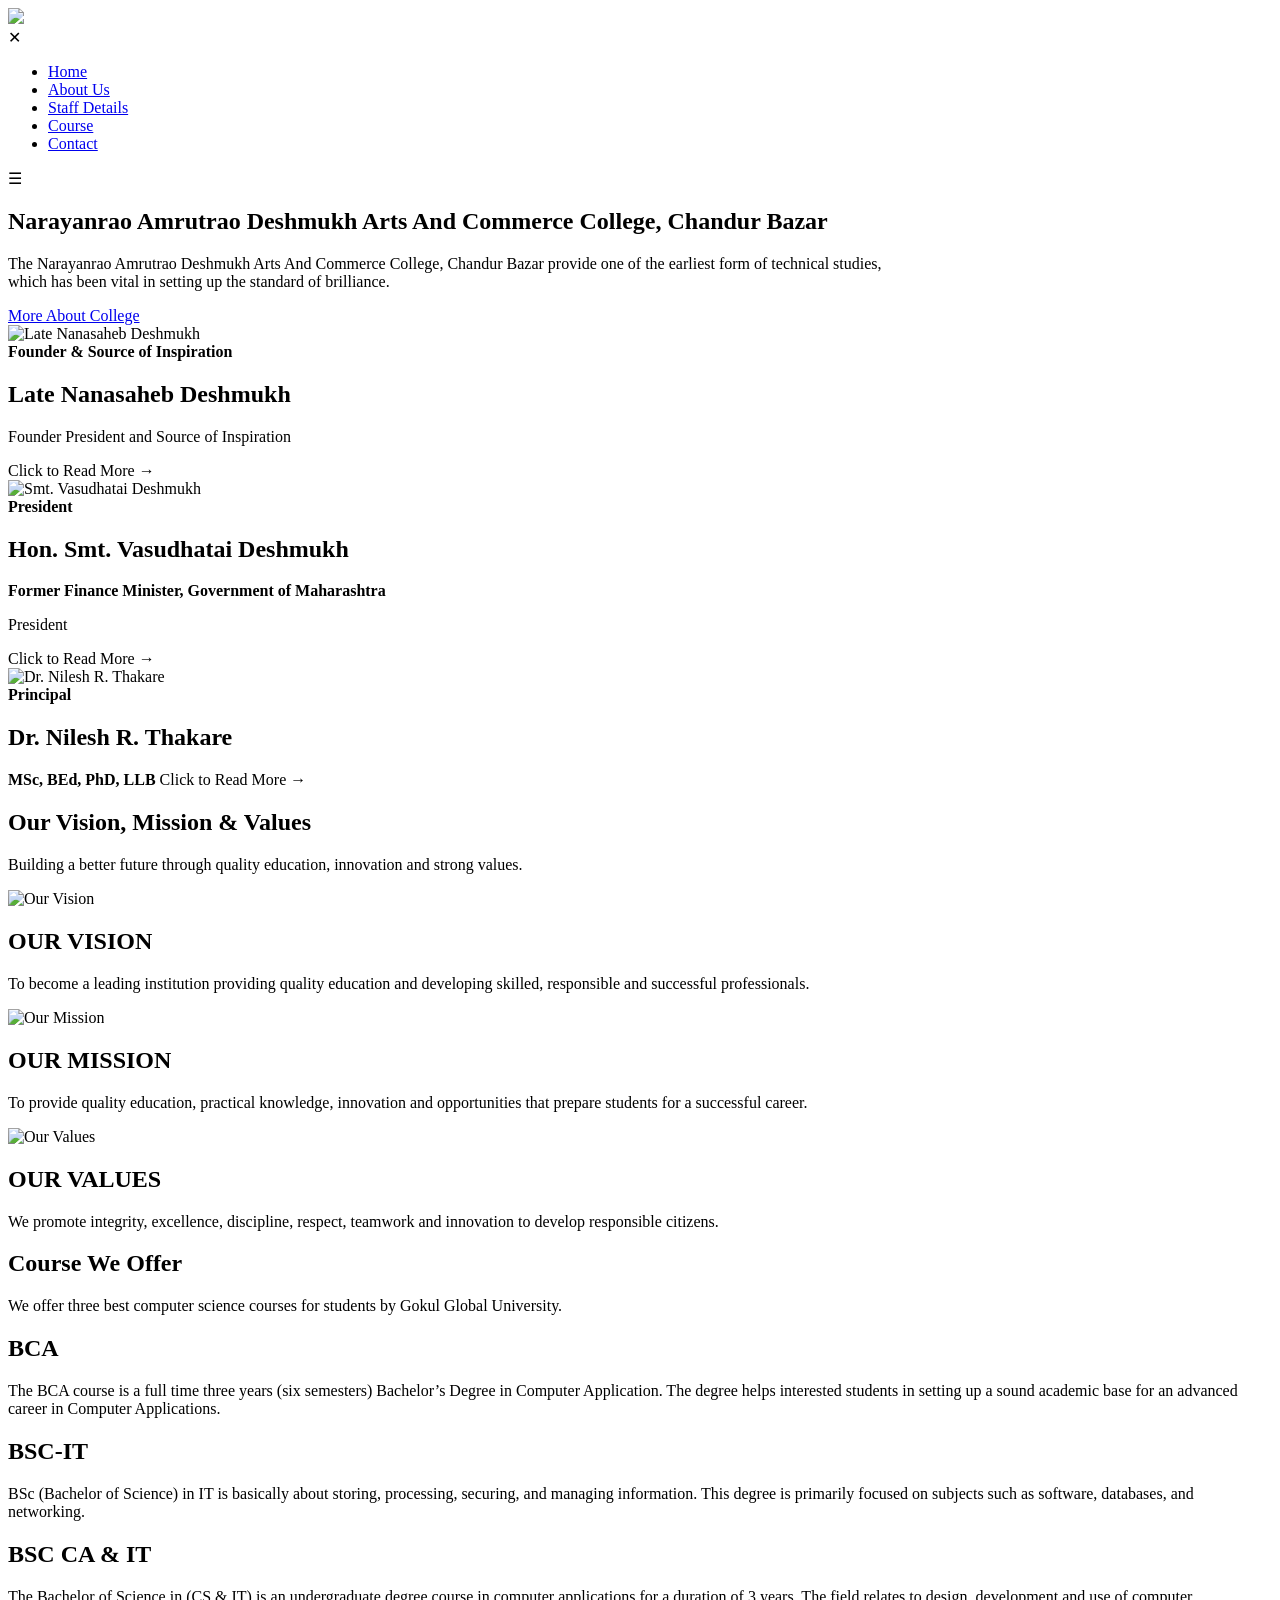
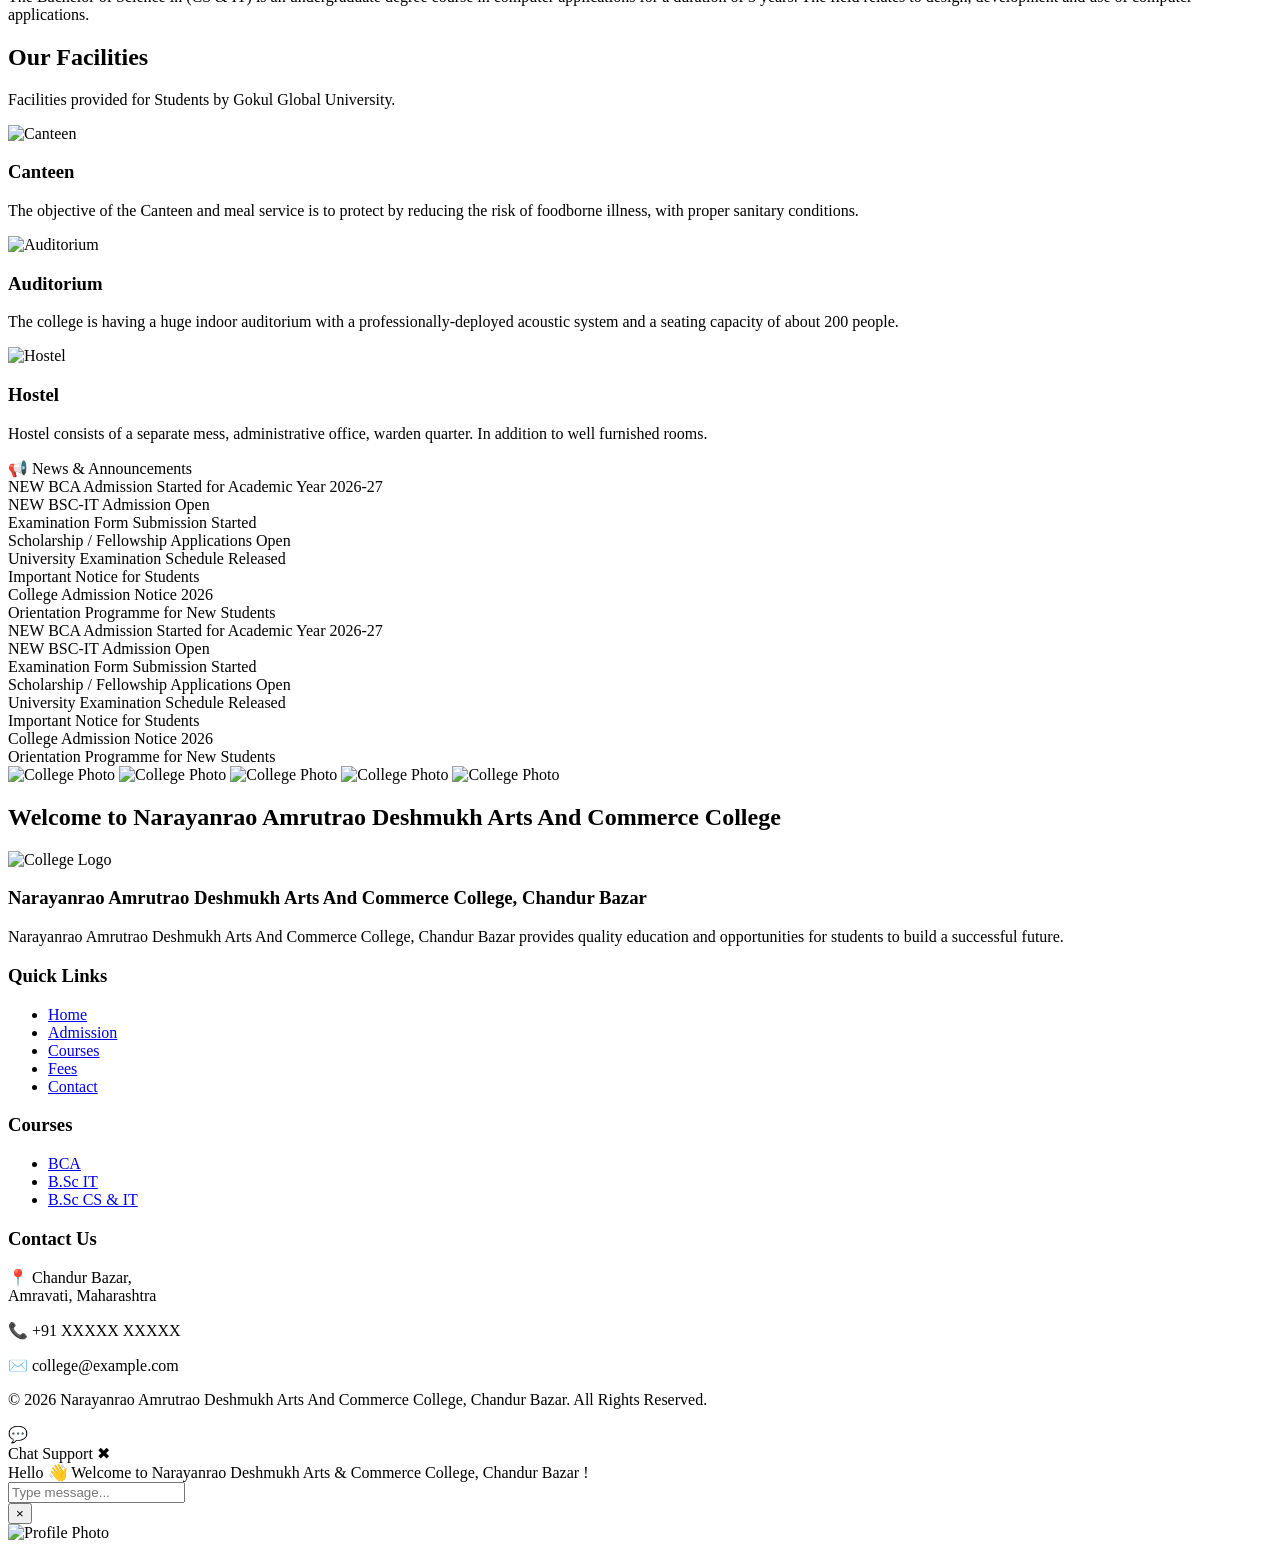
==== index.html @ f1b0bfb5 "Add files via upload" ====
<!DOCTYPE html>
<html lang="en">

<head>

    <meta name="viewport"
        content="width=device-width, initial-scale=1.0, maximum-scale=1.0, user-scalable=0">

    <meta name="description"
        content="Narayanrao Amrutrao DeshmukhArts And Commerce College, Chandur Bazar provide one of the earliest form of technical studies, which has been vital in setting up the standard of brilliance.">

    <meta name="keywords" content="Narayanrao Amrutrao DeshmukhArts And Commerce College, Chandur Bazar">

    <meta name="author" content="Rushikesh Fuse">

    <title>Narayanrao Amrutrao Deshmukh Arts And Commerce College, Chandur Bazar</title>

    <link rel="stylesheet" href="css/main_style.css">
    <link rel="footer" href="css/footer.css">

    <link rel="shortcut icon"
        href="image/favicon.ico"
        type="image/svg+xml">

</head>


<body>


<!-- =================================
     HEADER
================================= -->

<section class="header">

    <nav>

        <a href="index.html">
            <img src="image/favicon.ico" id="logo-img">
        </a>


        <div class="nav-links" id="navLinks">

            <span class="icon" onclick="hidemenu()">&#10005;</span>

            <ul>

                <li>
                    <a href="index.html">Home</a>
                </li>

                <li>
                    <a href="more.html">About Us</a>
                </li>

                <li>
                    <a href="teaching.html">Staff Details</a>
                </li>

                <li>
                    <a href="#course_call">Course</a>
                </li>

                

                <li>
                    <a href="contact.html">Contact</a>
                </li>

            </ul>

        </div>


        <span class="icon" onclick="showmenu()">&#9776;</span>

    </nav>


    <div class="text-box">

        <h1>Narayanrao Amrutrao Deshmukh Arts And Commerce College, Chandur Bazar</h1>

        <p>
            The Narayanrao Amrutrao Deshmukh Arts And Commerce College, Chandur Bazar provide one
            of the earliest form of technical studies,
            <br>
            which has been vital in setting up the standard
            of brilliance.
        </p>


        <a href="more.html" class="hero-btn">
           More About College
        </a>

    </div>

</section>



<!-- =================================
     MANAGEMENT SECTION
================================= -->

<div class="management">

    <!-- =========================
         FOUNDER
    ========================== -->

    <div class="management-card chairman"
         onclick="openProfile('founder')">

        <div class="photo-border">
            <img src="image/chairman1.jpeg"
                 alt="Late Nanasaheb Deshmukh">
        </div>

        <b>Founder & Source of Inspiration</b>

        <h2>
            Late Nanasaheb Deshmukh
        </h2>

        <p>
            Founder President and Source of Inspiration
        </p>

        <span class="click-profile">
            Click to Read More →
        </span>

    </div>


    <!-- =========================
         PRESIDENT
    ========================== -->

    <div class="management-card vice-chairman"
         onclick="openProfile('president')">

        <div class="photo-border">
            <img src="image/chairman2.jpeg"
                 alt="Smt. Vasudhatai Deshmukh">
        </div>

        <b>President</b>

        <h2>
            Hon. Smt. Vasudhatai Deshmukh
        </h2>

        <b>
            Former Finance Minister, Government of Maharashtra
        </b>

        <p>
            President
        </p>

        <span class="click-profile">
            Click to Read More →
        </span>

    </div>


    <!-- =========================
         PRINCIPAL
    ========================== -->

    <div class="management-card principal"
         onclick="openProfile('principal')">

        <div class="photo-border">
            <img src="image/principal.jpeg"
                 alt="Dr. Nilesh R. Thakare">
        </div>

        <b>Principal</b>

        <h2>
            Dr. Nilesh R. Thakare
        </h2>

        <b>
            MSc, BEd, PhD, LLB
        </b>

        <span class="click-profile">
            Click to Read More →
        </span>

    </div>

</div>

<!-- =================================
     MAIN CONTENT + NOTICE BOARD
================================= -->

<div class="content-with-notice">


    <!-- =================================
         LEFT MAIN CONTENT
    ================================= -->

    <div class="main-left-content">


        <!-- =================================
             VISION MISSION VALUES
        ================================= -->

        <section class="campus">

            <h1>
                Our Vision, Mission & Values
            </h1>


            <p>
                Building a better future through quality education,
                innovation and strong values.
            </p>


            <div class="row">


                <!-- VISION -->

                <div class="campus-col">

                    <img src="image/cm1.jfif"
                        alt="Our Vision">


                    <div class="layer">

                        <h1>
                            OUR VISION
                        </h1>


                        <p>
                            To become a leading institution
                            providing quality education and
                            developing skilled, responsible
                            and successful professionals.
                        </p>

                    </div>

                </div>



                <!-- MISSION -->

                <div class="campus-col">

                    <img src="image/cm2.jfif"
                        alt="Our Mission">


                    <div class="layer">

                        <h1>
                            OUR MISSION
                        </h1>


                        <p>
                            To provide quality education,
                            practical knowledge, innovation
                            and opportunities that prepare
                            students for a successful career.
                        </p>

                    </div>

                </div>



                <!-- VALUES -->

                <div class="campus-col">

                    <img src="image/cm3.jfif"
                        alt="Our Values">


                    <div class="layer">

                        <h1>
                            OUR VALUES
                        </h1>


                        <p>
                            We promote integrity, excellence,
                            discipline, respect, teamwork and
                            innovation to develop responsible
                            citizens.
                        </p>

                    </div>

                </div>


            </div>

        </section>



        <!-- =================================
             COURSE SECTION
        ================================= -->

        <section class="course"
            id="course_call">


            <h1>
                Course We Offer
            </h1>


            <p>
                We offer three best computer science
                courses for students by Gokul Global University.
            </p>


            <div class="row">


                <!-- BCA -->

                <div class="course-col">

                    <h2>BCA</h2>

                    <p>
                        The BCA course is a full time three years
                        (six semesters) Bachelor’s Degree in
                        Computer Application. The degree helps
                        interested students in setting up a sound
                        academic base for an advanced career in
                        Computer Applications.
                    </p>

                </div>



                <!-- BSC IT -->

                <div class="course-col">

                    <h2>BSC-IT</h2>

                    <p>
                        BSc (Bachelor of Science) in IT is basically
                        about storing, processing, securing, and
                        managing information. This degree is primarily
                        focused on subjects such as software,
                        databases, and networking.
                    </p>

                </div>



                <!-- BSC CA IT -->

                <div class="course-col">

                    <h2>BSC CA & IT</h2>

                    <p>
                        The Bachelor of Science in (CS & IT) is an
                        undergraduate degree course in computer
                        applications for a duration of 3 years.
                        The field relates to design, development
                        and use of computer applications.
                    </p>

                </div>


            </div>

        </section>



        <!-- =================================
             FACILITIES SECTION
        ================================= -->

        <section class="facilities">


            <h1>
                Our Facilities
            </h1>


            <p>
                Facilities provided for Students by
                Gokul Global University.
            </p>


            <div class="row">


                <!-- CANTEEN -->

                <div class="facilities-col">

                    <img src="image/canteen.jfif"
                        alt="Canteen">


                    <h3>
                        Canteen
                    </h3>


                    <p>
                        The objective of the Canteen and meal
                        service is to protect by reducing the
                        risk of foodborne illness, with proper
                        sanitary conditions.
                    </p>

                </div>



                <!-- AUDITORIUM -->

                <div class="facilities-col">

                    <img src="image/auditorium.jfif"
                        alt="Auditorium">


                    <h3>
                        Auditorium
                    </h3>


                    <p>
                        The college is having a huge indoor
                        auditorium with a professionally-deployed
                        acoustic system and a seating capacity
                        of about 200 people.
                    </p>

                </div>



                <!-- HOSTEL -->

                <div class="facilities-col">

                    <img src="image/hostel.jfif"
                        alt="Hostel">


                    <h3>
                        Hostel
                    </h3>


                    <p>
                        Hostel consists of a separate mess,
                        administrative office, warden quarter.
                        In addition to well furnished rooms.
                    </p>

                </div>


            </div>

        </section>


    </div>



    <!-- =================================
         RIGHT SIDE NOTICE BOARD
    ================================= -->

    <aside class="notice-board">


        <!-- NOTICE HEADER -->

        <div class="notice-header">

            <span class="notice-icon">
                📢
            </span>

            <span>
                News & Announcements
            </span>

        </div>



        <!-- NOTICE WINDOW -->

        <div class="notice-window">


            <div class="notice-scroll">


                <!-- NEWS 1 -->

                <div class="notice-item">

                    <span class="new-badge">
                        NEW
                    </span>

                    <span>
                        BCA Admission Started for
                        Academic Year 2026-27
                    </span>

                </div>



                <!-- NEWS 2 -->

                <div class="notice-item">

                    <span class="new-badge">
                        NEW
                    </span>

                    <span>
                        BSC-IT Admission Open
                    </span>

                </div>



                <!-- NEWS 3 -->

                <div class="notice-item">

                    <span>
                        Examination Form Submission Started
                    </span>

                </div>



                <!-- NEWS 4 -->

                <div class="notice-item">

                    <span>
                        Scholarship / Fellowship
                        Applications Open
                    </span>

                </div>



                <!-- NEWS 5 -->

                <div class="notice-item">

                    <span>
                        University Examination
                        Schedule Released
                    </span>

                </div>



                <!-- NEWS 6 -->

                <div class="notice-item">

                    <span>
                        Important Notice for Students
                    </span>

                </div>



                <!-- NEWS 7 -->

                <div class="notice-item">

                    <span>
                        College Admission Notice 2026
                    </span>

                </div>



                <!-- NEWS 8 -->

                <div class="notice-item">

                    <span>
                        Orientation Programme
                        for New Students
                    </span>

                </div>



                <!-- =================================
                     DUPLICATE NEWS FOR LOOP
                ================================= -->


                <div class="notice-item">

                    <span class="new-badge">
                        NEW
                    </span>

                    <span>
                        BCA Admission Started for
                        Academic Year 2026-27
                    </span>

                </div>



                <div class="notice-item">

                    <span class="new-badge">
                        NEW
                    </span>

                    <span>
                        BSC-IT Admission Open
                    </span>

                </div>



                <div class="notice-item">

                    <span>
                        Examination Form Submission Started
                    </span>

                </div>



                <div class="notice-item">

                    <span>
                        Scholarship / Fellowship
                        Applications Open
                    </span>

                </div>



                <div class="notice-item">

                    <span>
                        University Examination
                        Schedule Released
                    </span>

                </div>



                <div class="notice-item">

                    <span>
                        Important Notice for Students
                    </span>

                </div>



                <div class="notice-item">

                    <span>
                        College Admission Notice 2026
                    </span>

                </div>



                <div class="notice-item">

                    <span>
                        Orientation Programme
                        for New Students
                    </span>

                </div>


            </div>

        </div>


    </aside>


</div>



<!-- =================================
     CALL TO ACTION / COLLEGE GALLERY
================================= -->

<section class="ctn">

    <div class="ctn-slider">

        <img src="image/slider/1.jpeg" class="ctn-slide active" alt="College Photo">
        <img src="image/slider/2.jpeg" class="ctn-slide" alt="College Photo">
        <img src="image/slider/3.jpeg" class="ctn-slide" alt="College Photo">
        <img src="image/slider/4.jpeg" class="ctn-slide" alt="College Photo">
        <img src="image/slider/5.jpeg" class="ctn-slide" alt="College Photo">
       

    </div>

    <div class="ctn-overlay"></div>

    <div class="ctn-content">
        <h1>Welcome to Narayanrao Amrutrao Deshmukh Arts And Commerce College</h1>
    </div>

</section>



<!-- =========================
     FOOTER
========================= -->

<footer class="footer">

    <div class="footer-container">

        <!-- About College -->

        <div class="footer-col">

            <img src="image/favicon.ico"
                 class="footer-logo"
                 alt="College Logo">

            <h3>
                Narayanrao Amrutrao Deshmukh Arts And Commerce College, Chandur Bazar
            </h3>

            <p>
                Narayanrao Amrutrao Deshmukh Arts And Commerce College,
                Chandur Bazar provides quality education
                and opportunities for students to build
                a successful future.
            </p>

        </div>


        <!-- Quick Links -->

        <div class="footer-col">

            <h3>Quick Links</h3>

            <ul>

                <li>
                    <a href="index.html">Home</a>
                </li>

                <li>
                    <a href="Admission_page.html">Admission</a>
                </li>

                <li>
                    <a href="index.html#course_call">Courses</a>
                </li>

                <li>
                    <a href="fees_page.html">Fees</a>
                </li>

                <li>
                    <a href="Contact_page.html">Contact</a>
                </li>

            </ul>

        </div>


        <!-- Courses -->

        <div class="footer-col">

            <h3>Courses</h3>

            <ul>

                <li>
                    <a href="index.html#course_call">BCA</a>
                </li>

                <li>
                    <a href="index.html#course_call">B.Sc IT</a>
                </li>

                <li>
                    <a href="index.html#course_call">
                        B.Sc CS & IT
                    </a>
                </li>

            </ul>

        </div>


        <!-- Contact -->

        <div class="footer-col">

            <h3>Contact Us</h3>

            <p>
                📍 Chandur Bazar,<br>
                Amravati, Maharashtra
            </p>

            <p>
                📞 +91 XXXXX XXXXX
            </p>

            <p>
                ✉️ college@example.com
            </p>

        </div>

    </div>


    <!-- Bottom Footer -->

    <div class="footer-bottom">

        <p>
            © 2026 Narayanrao Amrutrao Deshmukh Arts And Commerce College, Chandur Bazar.
            All Rights Reserved.
        </p>

        
    </div>

</footer>

</section>




    <!-- CHAT BUTTON -->
<div class="chat-toggle" onclick="toggleChat()">💬</div>

<!-- CHAT BOX -->
<div class="chat-box" id="chatBox">
  <div class="chat-header">
    Chat Support
    <span onclick="toggleChat()">✖</span>
  </div>

  <div class="chat-body" id="chatMessages">
    <div class="bot-msg">Hello 👋 Welcome to Narayanrao Deshmukh Arts & Commerce College, Chandur Bazar !</div>
  </div>

  <input type="text" id="chatInput" placeholder="Type message..." onkeypress="sendMsg(event)">
</div>




<!-- =========================================
     PROFILE POPUP
========================================= -->

<div class="profile-modal" id="profileModal">

    <div class="profile-modal-box">

        <!-- CLOSE -->

        <button class="profile-close"
                onclick="closeProfile()">
            ×
        </button>


        <div class="profile-content">


            <!-- PHOTO -->

            <div class="profile-image-section">

                <div class="profile-image-border">

                    <img id="profileImage"
                         src=""
                         alt="Profile Photo">

                </div>

            </div>


            <!-- DETAILS -->

            <div class="profile-details">

                <span class="profile-role"
                      id="profileRole">
                </span>


                <h2 id="profileName">
                </h2>


                <div class="qualification"
                     id="profileQualification">
                </div>


                <div class="profile-description">

                    <p id="profileDescription">
                    </p>

                </div>

            </div>


        </div>

    </div>

</div>




<!-- =================================
     JAVASCRIPT
================================= -->

<script src="javascript/main_script.js"></script>


</body>

</html>
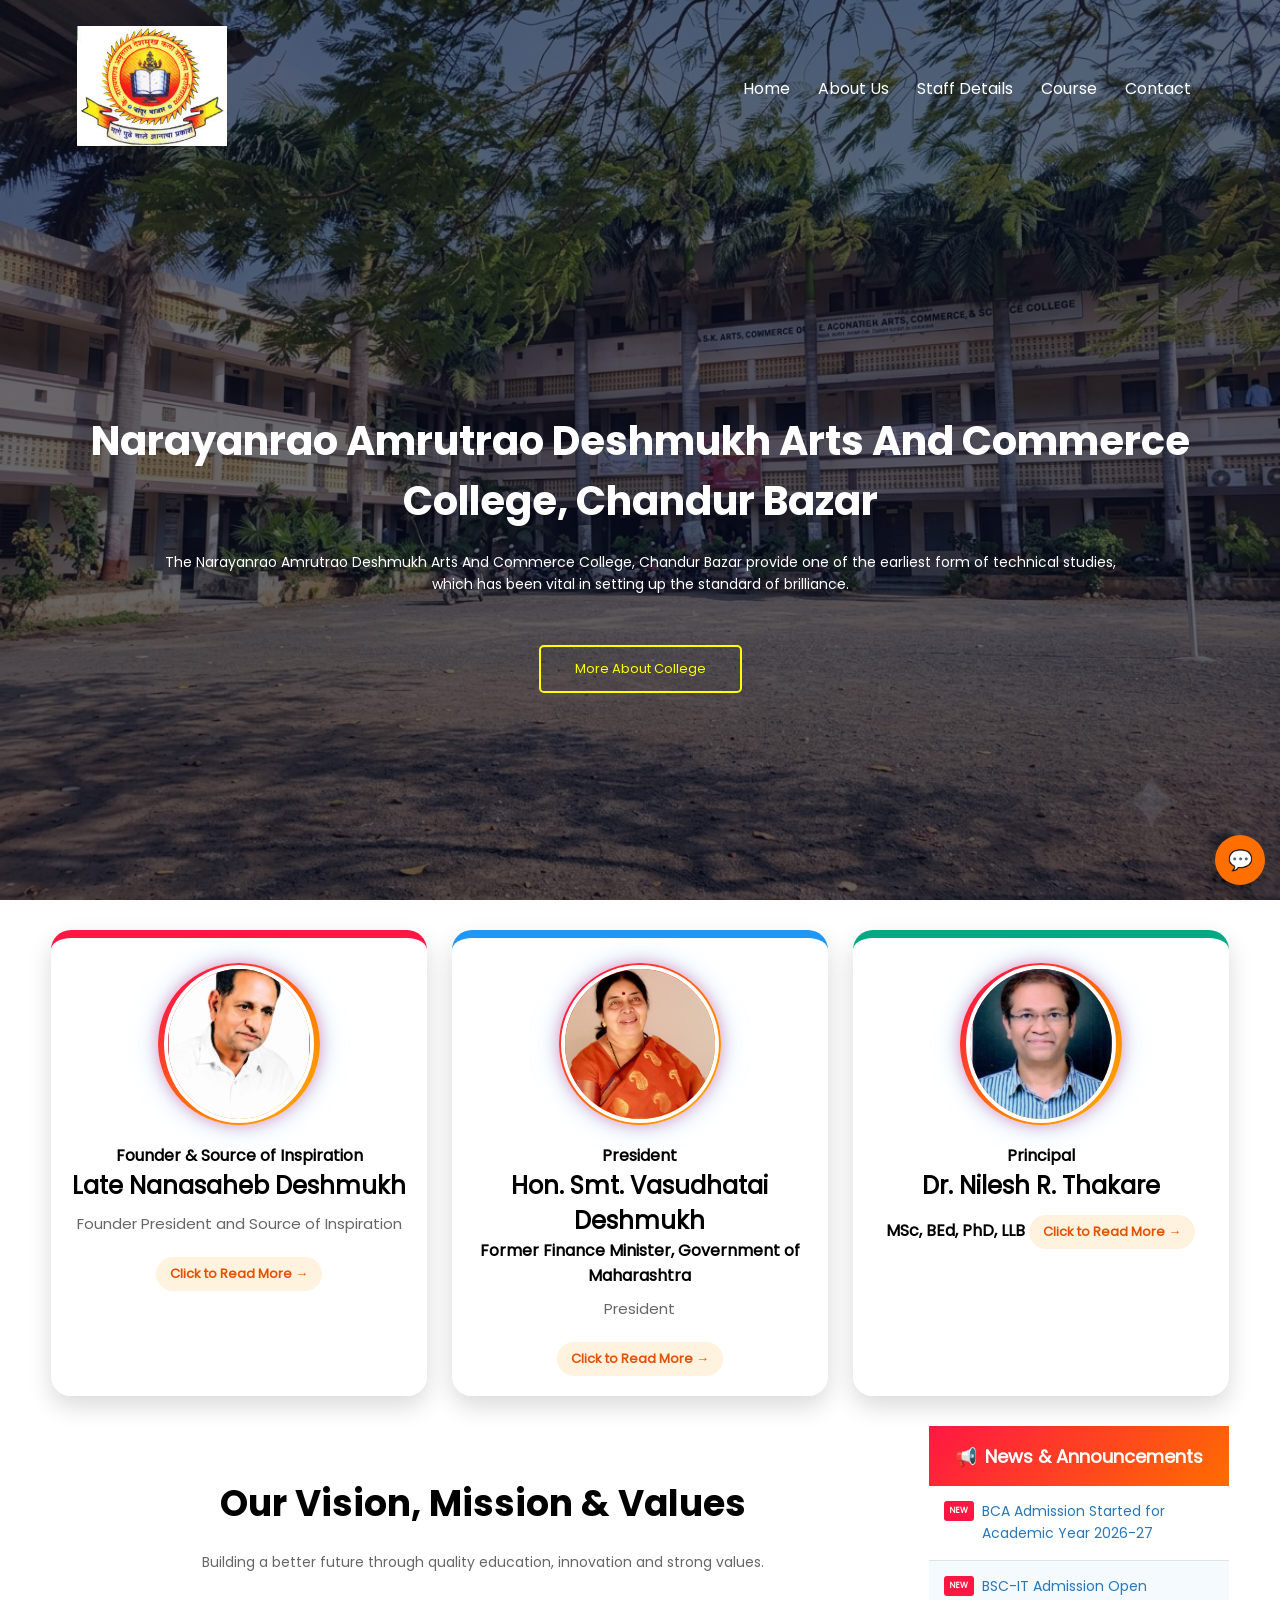
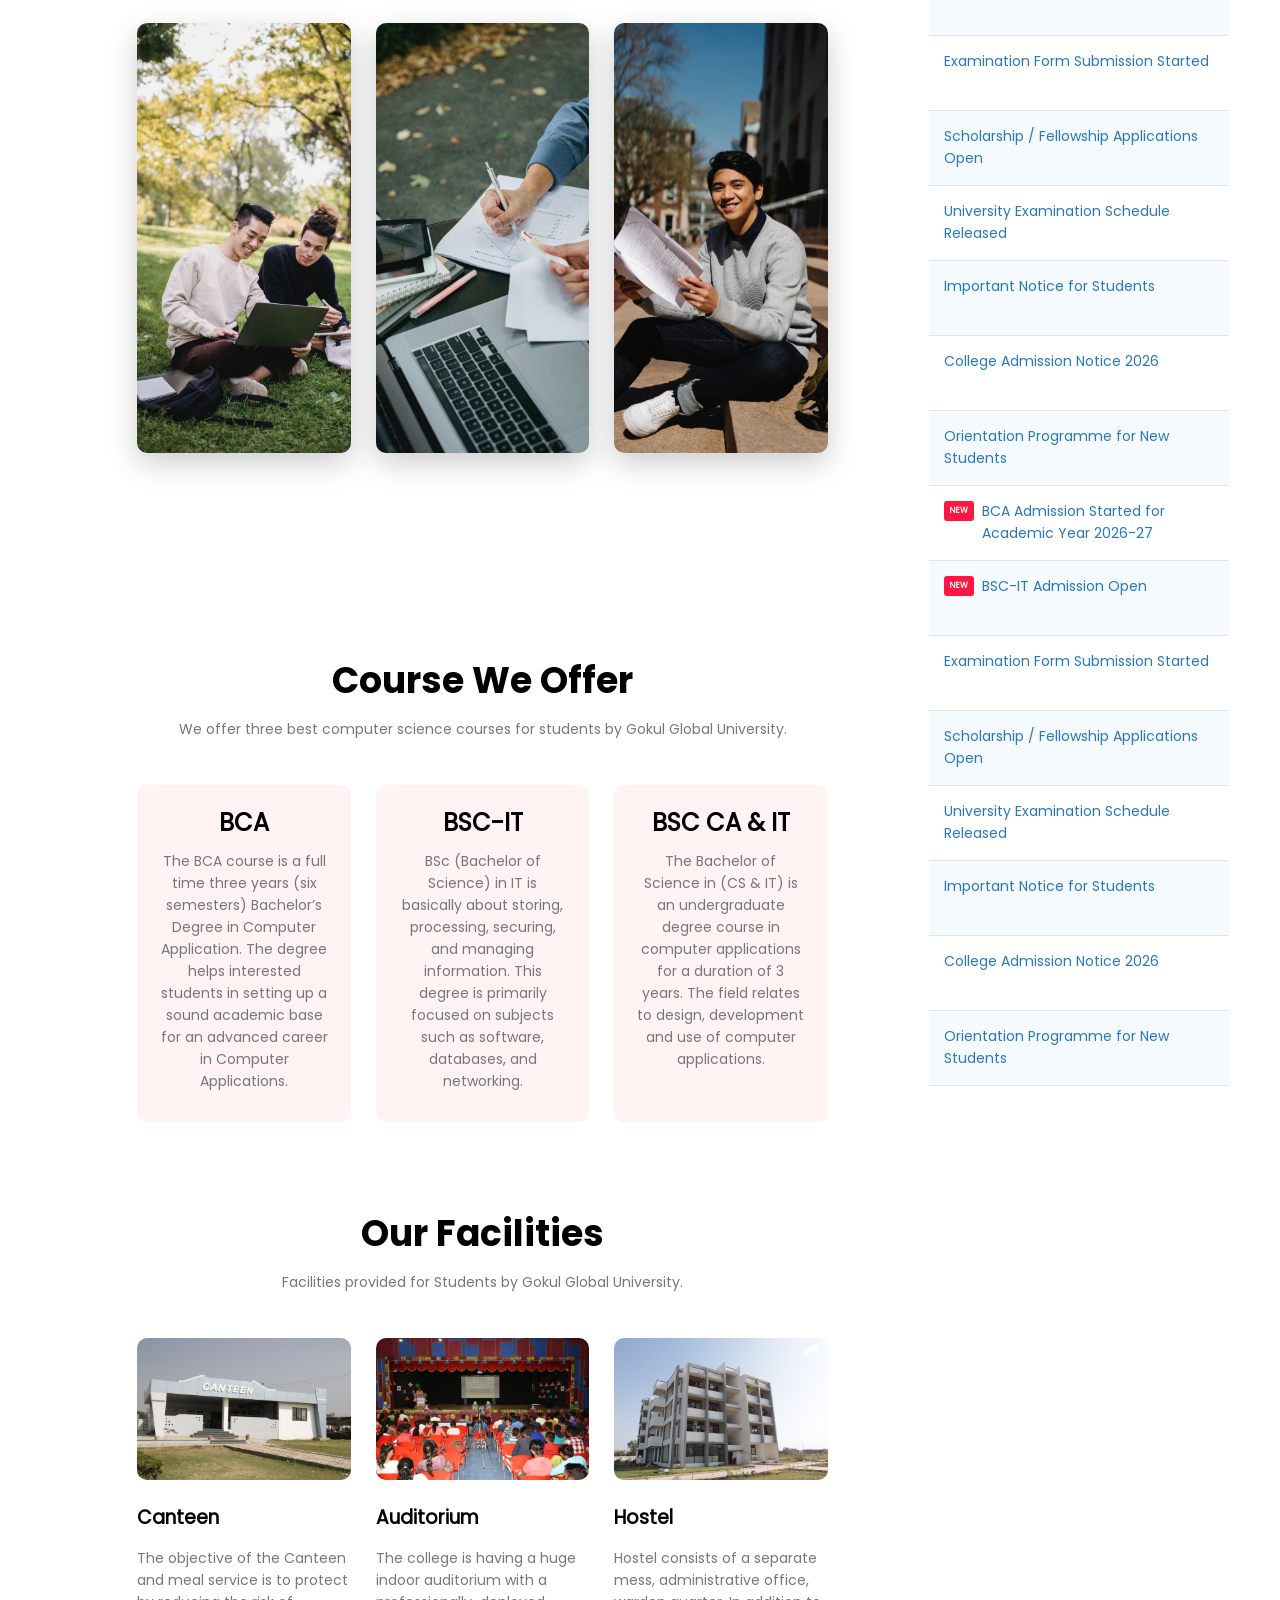
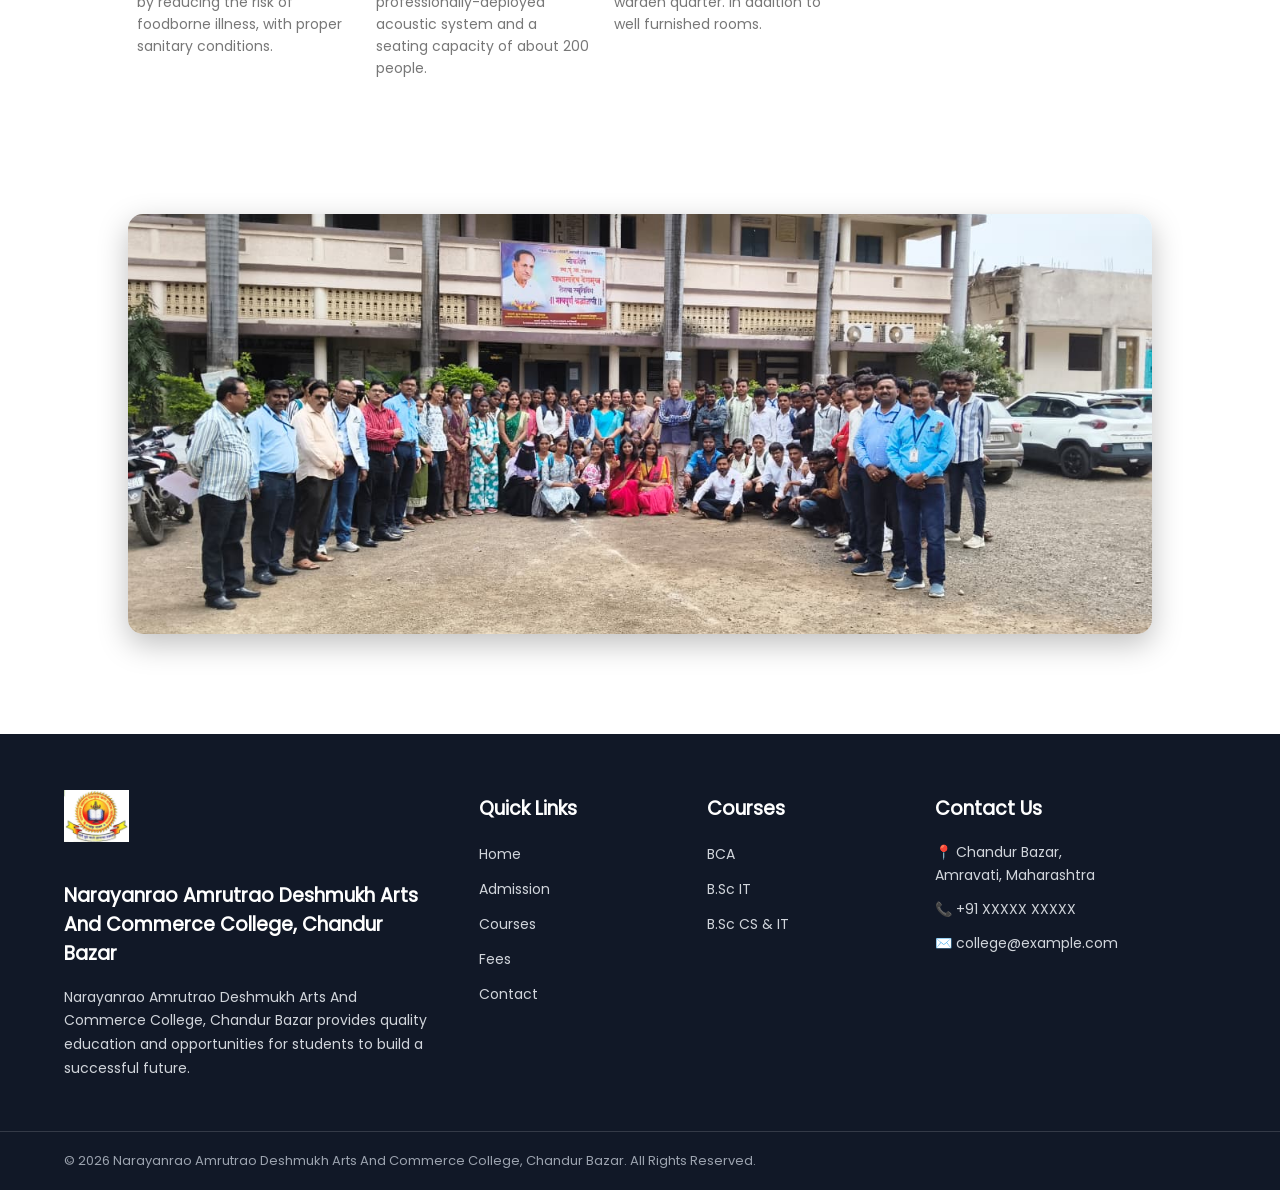
==== commit 249d1d8e: "Update index.html" ====
--- a/index.html
+++ b/index.html
@@ -2,7 +2,7 @@
 <html lang="en">
 
 <head>
-
+<link rel="icon" type="image/png" href="images/favicon.ico">
     <meta name="viewport"
         content="width=device-width, initial-scale=1.0, maximum-scale=1.0, user-scalable=0">
 
--- a/css/main_style.css
+++ b/css/main_style.css
@@ -0,0 +1,1810 @@
+
+ /* Cascading Style Sheets */
+
+*{
+    margin: 0;
+    padding: 0;
+    /* border: 1px solid yellow; */
+}
+
+@font-face {
+    font-family: myFirstFont;
+    src: url(../Poppins/Poppins-Regular.ttf);
+}
+    @font-face {
+    font-family: bold;
+    src: url(../Poppins/Poppins-Bold.ttf);
+}
+
+@font-face {
+    font-family: secound;
+    src: url(../Poppins/Poppins-Bold.ttf);
+}
+
+h1{
+    font-family: bold;
+}
+
+body{
+    font-family: myFirstFont,Verdana, Geneva, Tahoma, sans-serif;
+    cursor:default;
+}
+
+    /* Website Scrollerbar */
+    body::-webkit-scrollbar {
+        width: 5px !important;
+        height: 5px !important;
+    }
+    body::-webkit-scrollbar-track {
+        background: #3838387c !important;
+    }
+    body::-webkit-scrollbar-thumb {
+        background-color: #e0120ba4 !important;
+        border: 1px solid #ff020279 !important;
+        border-radius: 1px !important;
+    }
+
+.header{
+    min-height: 100vh;
+    width: 100%;
+    background-image: linear-gradient(rgba(4,9,30,0.6),rgba(4,9,30,0.6)),url(../image/background2.png);
+    background-position: center;
+    background-size: cover;
+    position: relative;
+}
+nav{
+    display: flex;
+    padding: 2% 6%;
+    justify-content: space-between;
+    align-items: center;
+}
+nav img{
+    width: 150px;
+}
+.nav-links{
+    flex: 1;
+    text-align: right;
+    
+}
+.nav-links ul li{
+    list-style: none;
+    display: inline-block;
+    padding: 8px 12px;
+    position: relative;
+    
+}
+.nav-links a{
+    color: #fff;
+    text-decoration: none;
+    font-size: 16px;
+    
+}
+.nav-links ul li::after{
+    content: '';
+    width: 0%;
+    height: 2px;
+    background: #ff0000;
+    display: block;
+    margin: auto;
+    transition: 0.5s;
+    
+}
+.nav-links ul li:hover::after{
+    width: 100%;
+    
+}
+
+
+
+
+/* =========================
+   MANAGEMENT SECTION
+========================= */
+
+.management {
+    width: 92%;
+    margin: 0 auto;
+    padding: 30px 0;
+
+    display: flex;
+    justify-content: center;
+    align-items: stretch;
+    gap: 25px;
+
+    position: relative;
+    z-index: 5;
+}
+
+/* Card */
+
+.management-card {
+    width: 400px;
+    padding: 25px 15px 20px;
+    text-align: center;
+
+    background: rgba(255, 255, 255, 0.95);
+
+    border-radius: 20px;
+
+    box-shadow:
+        0 10px 25px rgba(0, 0, 0, 0.15);
+
+    transition: all 0.4s ease;
+
+    position: relative;
+    overflow: hidden;
+}
+
+/* Card hover */
+
+.management-card:hover {
+    transform: translateY(-12px) scale(1.02);
+
+    box-shadow:
+        0 20px 40px rgba(0, 0, 0, 0.25);
+}
+
+
+/* =========================
+   PHOTO CIRCLE
+========================= */
+
+.photo-border {
+
+    width: 150px;
+    height: 150px;
+
+    margin: 0 auto 18px;
+
+    padding: 6px;
+
+    border-radius: 50%;
+
+    background: linear-gradient(
+        135deg,
+        #ff0055,
+        #ff7b00,
+        #ffd000,
+        #00d4ff,
+        #7b00ff,
+        #ff0055
+    );
+
+    background-size: 300% 300%;
+
+    animation: gradientBorder 4s ease infinite;
+
+    display: flex;
+    align-items: center;
+    justify-content: center;
+
+    box-shadow:
+        0 0 15px rgba(255, 0, 100, 0.4),
+        0 0 30px rgba(0, 180, 255, 0.25);
+}
+
+
+/* Photo */
+
+.photo-border img {
+
+    width: 100%;
+    height: 100%;
+
+    border-radius: 70%;
+
+    object-fit: cover;
+
+    display: block;
+
+    border: 4px solid white;
+
+    transition: all 0.4s ease;
+}
+
+
+/* Photo hover */
+
+.management-card:hover .photo-border img {
+    transform: scale(1.08);
+}
+
+
+/* Animated border */
+
+@keyframes gradientBorder {
+
+    0% {
+        background-position: 0% 80%;
+    }
+
+    50% {
+        background-position: 100% 50%;
+    }
+
+    100% {
+        background-position: 0% 50%;
+    }
+}
+
+
+/* =========================
+   TEXT
+========================= */
+
+.management-card h3 {
+
+    margin: 8px 0 7px;
+
+    font-size: 21px;
+
+    font-weight: 700;
+
+    color: #222;
+}
+
+
+.management-card p {
+
+    margin: 0;
+
+    font-size: 15px;
+
+    color: #666;
+
+    font-weight: 500;
+}
+
+
+/* =========================
+   DIFFERENT CARD COLORS
+========================= */
+
+.chairman {
+    border-top: 8px solid #ff1744;
+}
+
+.vice-chairman {
+    border-top: 8px solid #2196f3;
+}
+
+.president {
+    border-top: 8px solid #ff9800;
+}
+
+.principal {
+    border-top: 8px solid #00a884;
+}
+
+
+/* =========================
+   MOBILE
+========================= */
+
+@media (max-width: 900px) {
+
+    .management {
+        flex-wrap: wrap;
+    }
+
+    .management-card {
+        width: 40%;
+    }
+}
+
+
+@media (max-width: 600px) {
+
+    .management {
+        flex-direction: column;
+        align-items: center;
+        gap: 20px;
+    }
+
+    .management-card {
+        width: 80%;
+    }
+
+    .photo-border {
+        width: 140px;
+        height: 140px;
+    }
+}
+
+
+
+/* --------------------------------------- */
+
+
+/* =================================
+   VISION MISSION VALUES
+================================= */
+
+.campus {
+    width: 90%;
+    margin: auto;
+    
+    padding: 70px 0;
+}
+
+.campus h1 {
+    font-size: 36px;
+    margin-bottom: 10px;
+}
+
+.campus > p {
+    color: #666;
+    margin-bottom: 40px;
+}
+
+
+/* Image Row */
+
+.campus .row {
+    display: flex;
+    justify-content: space-between;
+    gap: 25px;
+}
+
+
+/* Image Box */
+
+.campus-col {
+    flex: 1;
+    height: 430px;
+
+    position: relative;
+    overflow: hidden;
+
+    border-radius: 18px;
+
+    box-shadow: 0 10px 30px rgba(0,0,0,0.20);
+
+    cursor: pointer;
+}
+
+
+/* Image */
+
+.campus-col img {
+    width: 100%;
+    height: 100%;
+
+    object-fit: cover;
+
+    display: block;
+
+    transition: transform 0.6s ease;
+}
+
+
+/* Zoom Image */
+
+.campus-col:hover img {
+    transform: scale(1.12);
+}
+
+
+/* Dark Overlay */
+
+/* =================================
+   FIX VISION / MISSION / VALUES
+================================= */
+/* =================================
+   VISION MISSION VALUES / CAMPUS
+================================= */
+
+.campus {
+    width: 90%;
+    margin: auto;
+    text-align: center;
+    padding: 70px 0;
+}
+
+.campus h1 {
+    font-size: 36px;
+    margin-bottom: 10px;
+}
+
+.campus > p {
+    color: #666;
+    margin-bottom: 40px;
+}
+
+
+/* Row */
+
+.campus .row {
+    display: flex;
+    justify-content: space-between;
+    gap: 25px
+}
+
+
+
+
+/* =================================
+   FIX VISION / MISSION / VALUES
+================================= */
+
+.campus h1 {
+    font-size: 36px;
+    margin-bottom: 10px;
+}
+
+.campus-col .layer {
+    position: absolute;
+    inset: 0;
+
+    width: 100%;
+    height: 100%;
+
+    display: flex;
+    flex-direction: column;
+
+    justify-content: center;
+    align-items: center;
+
+    text-align: center;
+
+    padding: 30px;
+    box-sizing: border-box;
+
+    opacity: 0;
+
+    transition: all 0.5s ease;
+}
+
+
+/* Show overlay */
+
+.campus-col:hover .layer {
+    opacity: 1;
+}
+
+
+/* Heading - EXACT CENTER */
+
+.campus-col .layer h3 {
+    width: 100%;
+
+    margin: 0 0 20px 0;
+
+    padding: 0;
+
+    color: #fff;
+
+    font-size: 30px;
+    font-weight: 700;
+
+    text-align: center;
+
+    transform: translateY(30px);
+
+    transition: all 0.5s ease;
+}
+
+
+/* Description */
+
+.campus-col .layer p {
+    width: 90%;
+    max-width: 400px;
+
+    margin: 0 auto;
+
+    color: #fff;
+
+    font-size: 16px;
+    line-height: 1.7;
+
+    text-align: center;
+
+    transform: translateY(30px);
+
+    transition: all 0.6s ease;
+}
+
+
+/* Move heading + paragraph to center */
+
+.campus-col:hover .layer h3,
+.campus-col:hover .layer p {
+    transform: translateY(0);
+}
+/* ===================================== */
+
+
+
+
+.text-box{
+    width: 90%;
+    color: #fff;
+    position:absolute;
+    top: 30%;
+    left: 50%;
+    transform: translate(-50%,50%);
+    text-align: center;
+}
+.text-box h1{
+    font-size: 40px;
+    font-weight: bold;
+
+}
+.text-box p{
+    margin: 10px 0 40px;
+    font-size: 14px;
+    color: #fff;
+    
+}
+.hero-btn{
+    display: inline-block;
+    text-decoration: none;
+    color: yellow;
+    border: 2px solid yellow;
+    padding: 12px 34px;
+    font-size: 13px;
+    background: transparent;
+    position: relative;
+    cursor: pointer;
+    border-radius: 5px;
+}
+.hero-btn:hover{
+    color: black;
+    border: 2px solid yellow;
+    background:yellow;
+    transition: 0.5s;
+}
+
+.icon{
+    display:none;
+}
+
+/* Course */
+
+ .course{
+    width: 80%;
+    margin: auto;
+    text-align: center;
+    padding-top: 100px;
+}
+h1{
+    font-size: 36px;
+    font-weight: 300;
+}
+p{
+    color:#777;
+    font-size: 14px;
+    font-weight: 300;
+    line-height: 22px;
+    padding: 10px;
+}
+.row{
+    margin-top: 5%;
+    display: flex;
+    justify-content: space-between;
+}
+.course-col{
+    flex-basis: 31%;
+    background: #fff3f3;
+    border-radius: 10px;
+    margin-bottom:5%;
+    padding: 20px 12px;
+    box-sizing: border-box;
+    transition: 0.5s;
+}
+h3{
+    text-align: center;
+    font-weight: 600;
+    margin: 10px 0px;
+}
+.course-col:hover{
+    box-shadow: 10px 10px 24px 0px rgba(0,0,0,0.4);
+}
+
+
+    /*Campus*/
+
+
+.campus{
+    width: 80%;
+    margin: auto;
+    text-align: center;
+    padding-top: 50px;
+}
+.campus-col{
+    flex-basis: 32%;
+    border-radius: 10px;
+    margin-bottom: 30px;
+    position: relative;
+    overflow: hidden;
+}
+.campus-col img{
+    width: 100%;
+    display: block;
+}
+.layer{
+    background: transparent;
+    height: 100%;
+    width: 100%;
+    position: absolute;
+    top: 0%;
+    left: 0%;
+    transition: 0.5s;
+}
+
+.layer:hover{
+    background: rgba(0, 245, 253, 0.534);
+
+    /* rgba(253, 0, 0, 0.7); */
+}
+
+.layer h3{
+    width: 100%;
+    font-weight: 500;
+    color: #fff;
+    font-size: 26px;
+    bottom: 0%;
+    left: 50%;
+    transform: translate(-50%);
+    position: absolute;
+    opacity: 0;
+    transition: 0.5s;
+}
+
+.layer:hover h3{
+    opacity: 1;
+    bottom: 49%;
+}
+
+/* Facilities */
+
+.facilities{
+    width: 80%;
+    margin: auto;
+    text-align: center;
+    padding-top: 50px;
+}
+
+.facilities-col{
+    flex-basis: 31%;
+    border-radius: 10px;
+    margin-bottom: 5%;
+    text-align: left;
+}
+.facilities-col img{
+    width: 100%;
+    border-radius: 10px;
+    transition: 0.5s;
+}
+.facilities-col p{
+    padding: 0%;
+}
+
+.facilities-col h3{
+    margin-top: 16px;
+    margin-bottom: 15px;
+    text-align: left;
+}
+
+.facilities-col img:hover{
+    box-shadow: 3.5px 5px 15px 10px rgba(0, 0, 0, 0.308);
+}
+
+/* Call To Action */
+
+
+/* =========================================
+   COLLEGE IMAGE SLIDER - CTN
+========================================= */
+
+.ctn {
+    position: relative;
+    width: 80%;
+    height: 420px;
+    margin: 100px auto;
+    border-radius: 15px;
+    overflow: hidden;
+    box-shadow: 0 10px 30px rgba(0,0,0,0.25);
+}
+
+/* Slider */
+.ctn-slider {
+    position: absolute;
+    inset: 0;
+    width: 100%;
+    height: 100%;
+}
+
+/* Images */
+.ctn-slide {
+    position: absolute;
+    inset: 0;
+
+    width: 100%;
+    height: 100%;
+
+    object-fit: cover;
+
+    opacity: 0;
+    transform: scale(1.05);
+
+    transition:
+        opacity 1s ease-in-out,
+        transform 3s ease;
+}
+
+/* Active Image */
+.ctn-slide.active {
+    opacity: 1;
+    transform: scale(1);
+}
+
+/* =========================================
+   MOBILE
+========================================= */
+
+@media (max-width: 700px) {
+
+    .ctn {
+        width: 92%;
+        height: 300px;
+        margin: 60px auto;
+        border-radius: 12px;
+    }
+
+    .ctn-content h1 {
+        font-size: 22px;
+    }
+
+}
+
+
+/* Footer */
+
+
+/* Media query for responsive */
+
+@media (max-width: 700px) {
+
+    *{
+        overflow-x: hidden;
+        margin: 0;
+        padding: 0;
+    
+    }
+    #logo-img{
+        padding: 10px;
+    }
+    .text-box h1{
+       font-size: 30px;
+       font-weight: bold;
+    }
+    .text-box p{
+        font-size: 12px;
+    }
+    .nav-links ul li{
+        display: block;
+    }
+    .nav-links{
+        position: absolute;
+        background: #f44336;
+        height: 100vh;
+        width: 200px;
+        top: 0%;
+        right: -200px;
+        text-align: left;
+        z-index: 2;
+        transition: 1s;
+    }
+    .icon{
+        display: block;
+        color: #fff;
+        margin: 10px;
+        font-size: 25px;
+        cursor: pointer;
+    }
+    .nav-links ul{
+        padding: 30px;
+    }
+
+    /*Course in Media query*/
+   
+    .course-col{
+        margin: 10px 10px;
+    }
+    .row{
+        flex-direction: column;  
+    }   
+    .course-col:hover{
+        box-shadow: 3px 3px 0.5px 0.5px rgba(0, 0, 0, 0.486);
+    }
+        /* Facilities */
+    .facilities-col img:hover{
+        box-shadow:none;
+    }
+
+    /* Call To Action in Media query*/
+    .ctn h1{
+        font-size: 24px;
+    }
+}
+
+/* Media query is Close*/
+
+
+
+
+
+
+
+
+
+
+/* =========================================
+   MAIN CONTENT + NOTICE SIDEBAR
+========================================= */
+
+.content-with-notice {
+
+    width: 92%;
+
+    margin: 0 auto;
+
+    display: grid;
+
+    grid-template-columns: minmax(0, 1fr) 300px;
+
+    gap: 15px;
+
+    align-items: stretch;
+
+}
+
+
+/* =========================================
+   LEFT MAIN CONTENT
+========================================= */
+
+.main-page-content {
+
+    min-width: 0;
+
+}
+
+
+/* Remove extra side spacing */
+
+.main-page-content .campus,
+.main-page-content .course,
+.main-page-content .facilities {
+
+    width: 100%;
+
+}
+
+
+/* =========================================
+   NOTICE SIDEBAR
+========================================= */
+
+.notice-sidebar {
+
+    width: 100%;
+
+    background: #ffffff;
+
+    border-radius: 10px;
+   
+
+    overflow: hidden;
+
+    border: 1px solid #d7d7d7;
+
+    box-shadow:
+        0 5px 20px rgba(0,0,0,0.14);
+
+    align-self: stretch;
+
+    margin-bottom: 50px;
+
+}
+
+
+/* =========================================
+   NOTICE HEADER
+========================================= */
+
+.notice-header {
+
+    height: 60px;
+
+    display: flex;
+
+    align-items: center;
+
+    justify-content: center;
+
+    gap: 8px;
+
+    padding: 0 12px;
+
+    background:
+        linear-gradient(
+            135deg,
+            #ff1744,
+            #ff6d00
+        );
+
+    color: white;
+
+    font-size: 18px;
+
+    font-weight: 700;
+
+    box-sizing: border-box;
+
+}
+
+
+/* =========================================
+   NOTICE WINDOW
+========================================= */
+
+.notice-window {
+
+    height: 100%;
+
+    min-height: 850px;
+
+    overflow: hidden;
+
+    position: relative;
+
+    background: #fff;
+   
+}
+
+
+/* =========================================
+   MOVING NEWS
+========================================= */
+
+.notice-scroll {
+
+    display: flex;
+
+    flex-direction: column;
+
+    animation:
+        noticeScroll 25s linear infinite;
+
+}
+
+
+/* Pause when mouse is over Notice */
+
+.notice-sidebar:hover .notice-scroll {
+
+    animation-play-state: paused;
+
+}
+
+
+/* =========================================
+   NOTICE ITEM
+========================================= */
+
+.notice-item {
+
+    min-height: 75px;
+
+    padding: 15px;
+
+    display: flex;
+
+    align-items: flex-start;
+
+    gap: 8px;
+
+    box-sizing: border-box;
+
+    color: #2878b9;
+
+    font-size: 14px;
+
+    line-height: 1.55;
+
+    border-bottom: 1px solid #e2e2e2;
+
+    background: #ffffff;
+
+}
+
+
+/* Alternate background */
+
+.notice-item:nth-child(even) {
+
+    background: #f5faff;
+
+}
+
+
+/* Hover */
+
+.notice-item:hover {
+
+    background: #e6f4ff;
+
+}
+
+
+/* =========================================
+   NEW BADGE
+========================================= */
+
+.new-badge {
+
+    flex-shrink: 0;
+
+    background: #ff1744;
+
+    color: #ffffff;
+
+    font-size: 8px;
+
+    font-weight: 800;
+
+    padding: 4px 6px;
+
+    border-radius: 3px;
+
+}
+
+
+/* =========================================
+   NOTICE ANIMATION
+========================================= */
+
+@keyframes noticeScroll {
+
+    0% {
+
+        transform: translateY(0);
+
+    }
+
+    100% {
+
+        transform: translateY(-50%);
+
+    }
+
+}
+
+
+/* =========================================
+   TABLET
+========================================= */
+
+@media (max-width: 1100px) {
+
+    .content-with-notice {
+
+        grid-template-columns:
+            minmax(0, 1fr)
+            260px;
+
+        gap: 12px;
+
+    }
+
+}
+
+
+/* =========================================
+   MOBILE
+========================================= */
+
+@media (max-width: 800px) {
+
+    .content-with-notice {
+
+        width: 92%;
+
+        display: flex;
+
+        flex-direction: column;
+
+        gap: 25px;
+
+    }
+
+
+    .notice-sidebar {
+
+        width: 100%;
+
+        margin-bottom: 30px;
+
+    }
+
+
+    .notice-window {
+
+        min-height: 300px;
+
+        height: 300px;
+
+    }
+
+}
+
+
+/* CHAT BUTTON */
+.chat-toggle{
+  position:fixed;
+  bottom:15px;
+  right:15px;
+  background:#ff6f00;
+  color:#fff;
+  width:50px;
+  height:50px;
+  border-radius:50%;
+  display:flex;
+  align-items:center;
+  justify-content:center;
+  font-size:20px;
+  cursor:pointer;
+  box-shadow:0 5px 15px rgba(0,0,0,0.3);
+  z-index:999;
+}
+/* CHAT BOX */
+.chat-box{
+  position:fixed;
+  bottom:75px;
+  right:15px;
+  width:260px;
+  background:#fff;
+  border-radius:10px;
+  box-shadow:0 10px 25px rgba(0,0,0,0.2);
+  display:none;
+  overflow:hidden;
+}
+
+.chat-header{
+  background:#ff6f00;
+  color:#fff;
+  padding:10px;
+  display:flex;
+  justify-content:space-between;
+}
+.chat-body{
+  height:200px;
+  overflow-y:auto;
+  padding:10px;
+  font-size:13px;
+}
+
+.bot-msg{
+  background:#eee;
+  padding:6px;
+  margin:5px 0;
+  border-radius:5px;
+}
+
+.user-msg{
+  text-align:right;
+  margin:5px 0;
+}
+#chatInput{
+  width:100%;
+  padding:8px;
+  border:none;
+  border-top:1px solid #ccc;
+}
+
+
+
+
+/* =========================================
+   PROFESSIONAL FOOTER
+========================================= */
+
+.footer {
+    width: 100%;
+    background: #111827;
+    color: #ffffff;
+    margin-top: 60px;
+    padding: 50px 0 0;
+}
+
+.footer-container {
+    width: 90%;
+    max-width: 1200px;
+    margin: auto;
+
+    display: grid;
+    grid-template-columns:
+        2fr
+        1fr
+        1fr
+        1.5fr;
+
+    gap: 40px;
+}
+
+.footer-col {
+    text-align: left;
+}
+
+.footer-logo {
+    width: 65px;
+    height: 65px;
+    object-fit: contain;
+    margin-bottom: 15px;
+}
+
+.footer-col h3 {
+    color: #ffffff;
+    font-size: 19px;
+    margin-bottom: 18px;
+    text-align: left;
+}
+
+.footer-col p {
+    color: #d1d5db;
+    font-size: 14px;
+    line-height: 1.7;
+    padding: 0;
+    margin-bottom: 10px;
+}
+
+.footer-col ul {
+    list-style: none;
+    padding: 0;
+    margin: 0;
+}
+
+.footer-col ul li {
+    margin-bottom: 10px;
+}
+
+.footer-col ul li a {
+    color: #d1d5db;
+    text-decoration: none;
+    font-size: 14px;
+    transition: 0.3s;
+}
+
+.footer-col ul li a:hover {
+    color: #ff6f00;
+    padding-left: 5px;
+}
+
+
+/* Footer Bottom */
+
+.footer-bottom {
+    margin-top: 40px;
+    padding: 18px 5%;
+    border-top: 1px solid rgba(255,255,255,0.15);
+
+    display: flex;
+    justify-content: space-between;
+    align-items: center;
+    gap: 15px;
+}
+
+.footer-bottom p {
+    padding: 0;
+    margin: 0;
+    color: #9ca3af;
+    font-size: 13px;
+}
+
+.footer-bottom strong {
+    color: #ffffff;
+}
+
+
+/* =========================================
+   FOOTER MOBILE
+========================================= */
+
+@media (max-width: 800px) {
+
+    .footer-container {
+        width: 85%;
+        grid-template-columns: 1fr 1fr;
+        gap: 30px;
+    }
+
+    .footer-bottom {
+        flex-direction: column;
+        text-align: center;
+    }
+
+}
+
+
+@media (max-width: 500px) {
+
+    .footer-container {
+        width: 85%;
+        grid-template-columns: 1fr;
+        gap: 25px;
+    }
+
+    .footer-col {
+        text-align: center;
+    }
+
+    .footer-col h3 {
+        text-align: center;
+    }
+
+    .footer-col p {
+        text-align: center;
+    }
+
+    .footer-col ul {
+        text-align: center;
+    }
+
+}
+
+
+
+
+
+
+/* =========================================
+   MANAGEMENT PROFILE POPUP
+========================================= */
+
+.profile-modal {
+    display: none;
+    position: fixed;
+    inset: 0;
+
+    width: 100%;
+    height: 100vh;
+
+    background: rgba(0, 0, 0, 0.78);
+
+    z-index: 9999;
+
+    align-items: center;
+    justify-content: center;
+
+    padding: 20px;
+
+    box-sizing: border-box;
+}
+
+
+/* Show Modal */
+
+.profile-modal.show {
+    display: flex;
+}
+
+
+/* Popup Box */
+
+.profile-modal-box {
+
+    width: 90%;
+    max-width: 950px;
+    max-height: 90vh;
+
+    overflow-y: auto;
+
+    background: linear-gradient(
+        135deg,
+        #ffffff,
+        #fff7ed,
+        #eff6ff
+    );
+
+    border-radius: 25px;
+
+    padding: 35px;
+
+    position: relative;
+
+    box-sizing: border-box;
+
+    box-shadow:
+        0 20px 60px rgba(0,0,0,0.45);
+
+    animation: profilePopup 0.45s ease;
+}
+
+
+/* Popup Animation */
+
+@keyframes profilePopup {
+
+    from {
+        opacity: 0;
+        transform: scale(0.75) translateY(30px);
+    }
+
+    to {
+        opacity: 1;
+        transform: scale(1) translateY(0);
+    }
+
+}
+
+
+/* Close Button */
+
+.profile-close {
+
+    position: absolute;
+
+    top: 15px;
+    right: 18px;
+
+    width: 42px;
+    height: 42px;
+
+    border-radius: 50%;
+
+    border: none;
+
+    background: linear-gradient(
+        135deg,
+        #ff1744,
+        #ff6d00
+    );
+
+    color: white;
+
+    font-size: 24px;
+
+    font-weight: bold;
+
+    cursor: pointer;
+
+    z-index: 10;
+
+    transition: 0.3s;
+}
+
+
+.profile-close:hover {
+
+    transform: rotate(90deg) scale(1.1);
+
+    background: linear-gradient(
+        135deg,
+        #d50000,
+        #ff1744
+    );
+
+}
+
+
+/* Popup Content */
+
+.profile-content {
+
+    display: flex;
+
+    align-items: center;
+
+    gap: 45px;
+
+}
+
+
+/* Profile Image Section */
+
+.profile-image-section {
+
+    flex: 0 0 300px;
+
+    text-align: center;
+}
+
+
+/* Colorful Image Border */
+
+.profile-image-border {
+
+    width: 270px;
+    height: 270px;
+
+    margin: auto;
+
+    padding: 8px;
+
+    border-radius: 50%;
+
+    background: linear-gradient(
+        135deg,
+        #ff0055,
+        #ff7b00,
+        #ffd000,
+        #00d4ff,
+        #7b00ff,
+        #ff0055
+    );
+
+    background-size: 400% 400%;
+
+    animation: profileGradient 5s ease infinite;
+
+    box-shadow:
+        0 0 20px rgba(255,0,100,0.35),
+        0 0 40px rgba(0,180,255,0.25);
+}
+
+
+.profile-image-border img {
+
+    width: 100%;
+    height: 100%;
+
+    object-fit: cover;
+
+    border-radius: 50%;
+
+    border: 6px solid white;
+
+    display: block;
+}
+
+
+@keyframes profileGradient {
+
+    0% {
+        background-position: 0% 50%;
+    }
+
+    50% {
+        background-position: 100% 50%;
+    }
+
+    100% {
+        background-position: 0% 50%;
+    }
+
+}
+
+
+/* Profile Text */
+
+.profile-details {
+
+    flex: 1;
+
+}
+
+
+.profile-details .profile-role {
+
+    display: inline-block;
+
+    padding: 7px 16px;
+
+    border-radius: 30px;
+
+    background: linear-gradient(
+        135deg,
+        #ff1744,
+        #ff6d00
+    );
+
+    color: white;
+
+    font-size: 14px;
+
+    font-weight: bold;
+
+    margin-bottom: 12px;
+}
+
+
+.profile-details h2 {
+
+    font-size: 32px;
+
+    margin-bottom: 8px;
+
+    background: linear-gradient(
+        90deg,
+        #e91e63,
+        #ff6d00,
+        #7b1fa2
+    );
+
+    -webkit-background-clip: text;
+    -webkit-text-fill-color: transparent;
+
+}
+
+
+.profile-details .qualification {
+
+    font-size: 16px;
+
+    color: #555;
+
+    font-weight: 600;
+
+    margin-bottom: 20px;
+
+}
+
+
+/* Marathi Description */
+
+.profile-description {
+
+    background: white;
+
+    border-left: 5px solid #ff6d00;
+
+    padding: 20px;
+
+    border-radius: 12px;
+
+    box-shadow:
+        0 5px 20px rgba(0,0,0,0.08);
+
+}
+
+
+.profile-description p {
+
+    color: #333;
+
+    font-size: 16px;
+
+    line-height: 1.9;
+
+    padding: 0;
+
+    margin: 0;
+
+    text-align: justify;
+
+}
+
+
+/* Read More Text */
+
+.click-profile {
+
+    display: inline-block;
+
+    margin-top: 12px;
+
+    padding: 7px 14px;
+
+    border-radius: 20px;
+
+    background: #fff3e0;
+
+    color: #e65100;
+
+    font-size: 13px;
+
+    font-weight: bold;
+
+}
+
+
+/* =========================================
+   MOBILE POPUP
+========================================= */
+
+@media (max-width: 700px) {
+
+    .profile-modal {
+
+        padding: 10px;
+
+    }
+
+
+    .profile-modal-box {
+
+        width: 96%;
+
+        max-height: 94vh;
+
+        padding: 25px 18px;
+
+        border-radius: 20px;
+
+    }
+
+
+    .profile-content {
+
+        flex-direction: column;
+
+        gap: 20px;
+
+        text-align: center;
+
+    }
+
+
+    .profile-image-section {
+
+        flex: none;
+
+        width: 100%;
+
+    }
+
+
+    .profile-image-border {
+
+        width: 180px;
+        height: 180px;
+
+    }
+
+
+    .profile-details {
+
+        width: 100%;
+
+    }
+
+
+    .profile-details h2 {
+
+        font-size: 24px;
+
+    }
+
+
+    .profile-details .qualification {
+
+        font-size: 14px;
+
+    }
+
+
+    .profile-description {
+
+        padding: 15px;
+
+    }
+
+
+    .profile-description p {
+
+        font-size: 14px;
+
+        line-height: 1.8;
+
+        text-align: left;
+
+    }
+
+
+    .profile-close {
+
+        width: 36px;
+        height: 36px;
+
+        font-size: 20px;
+
+        top: 8px;
+        right: 8px;
+
+    }
+
+}
+
--- a/css/footer.css
+++ b/css/footer.css
@@ -0,0 +1,147 @@
+/* =========================================
+   PROFESSIONAL FOOTER
+========================================= */
+
+.footer {
+    width: 100%;
+    background: #111827;
+    color: #ffffff;
+    margin-top: 60px;
+    margin-bottom: 0%;
+    padding: 0 0 0 0;
+}
+
+.footer-container {
+    width: 90%;
+    max-width: 1200px;
+    margin: auto;
+
+    display: grid;
+    grid-template-columns:
+        2fr
+        1fr
+        1fr
+        1.5fr;
+
+    gap: 40px;
+}
+
+.footer-col {
+    text-align: left;
+}
+
+.footer-logo {
+    width: 65px;
+    height: 65px;
+    object-fit: contain;
+    margin-bottom: 15px;
+}
+
+.footer-col h3 {
+    color: #ffffff;
+    font-size: 19px;
+    margin-bottom: 18px;
+    text-align: left;
+}
+
+.footer-col p {
+    color: #d1d5db;
+    font-size: 14px;
+    line-height: 1.7;
+    padding: 0;
+    margin-bottom: 10px;
+}
+
+.footer-col ul {
+    list-style: none;
+    padding: 0;
+    margin: 0;
+}
+
+.footer-col ul li {
+    margin-bottom: 10px;
+}
+
+.footer-col ul li a {
+    color: #d1d5db;
+    text-decoration: none;
+    font-size: 14px;
+    transition: 0.3s;
+}
+
+.footer-col ul li a:hover {
+    color: #ff6f00;
+    padding-left: 5px;
+}
+
+
+/* Footer Bottom */
+
+.footer-bottom {
+    margin-top: 40px;
+    padding: 18px 5%;
+    border-top: 1px solid rgba(255,255,255,0.15);
+
+    display: flex;
+    justify-content: space-between;
+    align-items: center;
+    gap: 15px;
+}
+
+.footer-bottom p {
+    padding: 0;
+    margin: 0;
+    color: #9ca3af;
+    font-size: 13px;
+}
+
+.footer-bottom strong {
+    color: #ffffff;
+}
+
+
+/* =========================================
+   FOOTER MOBILE
+========================================= */
+
+@media (max-width: 800px) {
+
+    .footer-container {
+        width: 85%;
+        grid-template-columns: 1fr 1fr;
+        gap: 30px;
+    }
+
+    .footer-bottom {
+        flex-direction: column;
+        text-align: center;
+    }
+
+}
+
+
+@media (max-width: 500px) {
+
+    .footer-container {
+        width: 85%;
+        grid-template-columns: 1fr;
+        gap: 25px;
+    }
+
+    .footer-col {
+        text-align: center;
+    }
+
+    .footer-col h3 {
+        text-align: center;
+    }
+
+    .footer-col p {
+        text-align: center;
+    }
+
+    .footer-col ul {
+        text-align: center;
+    }
+
+}
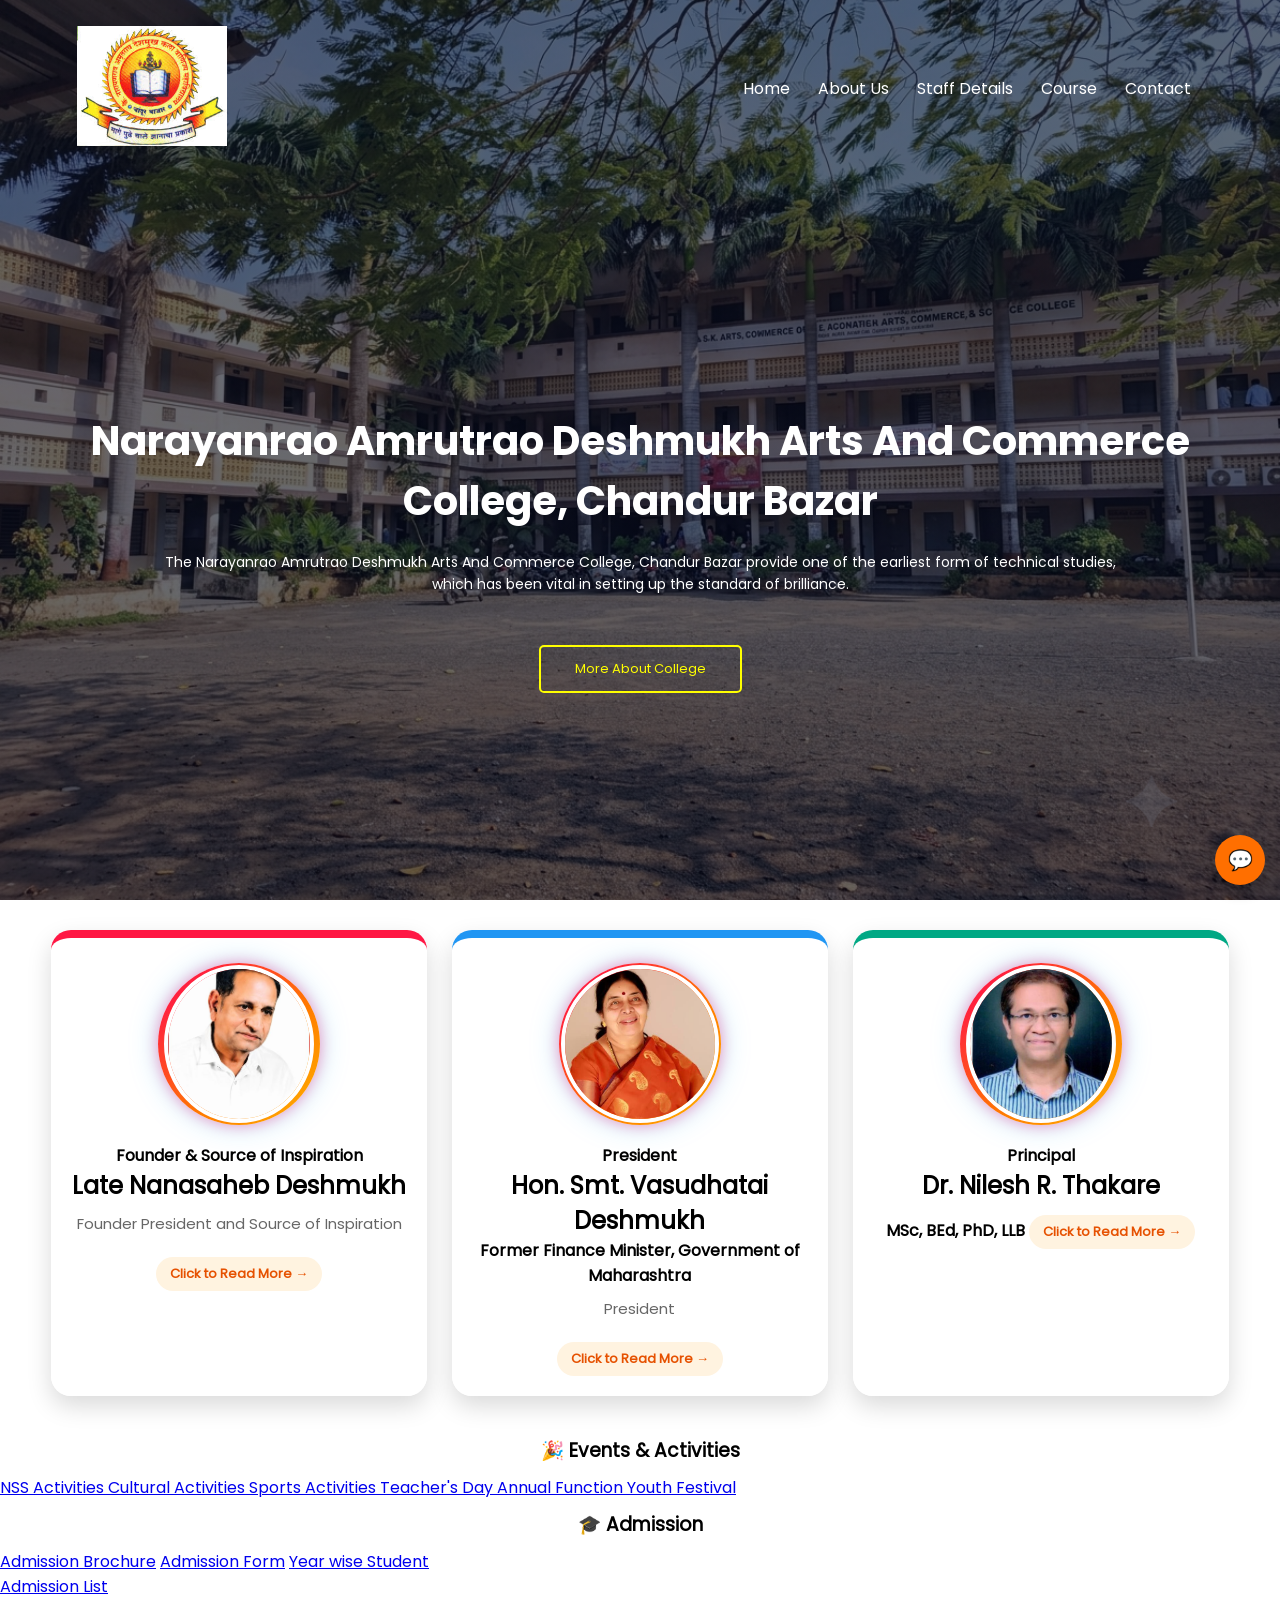
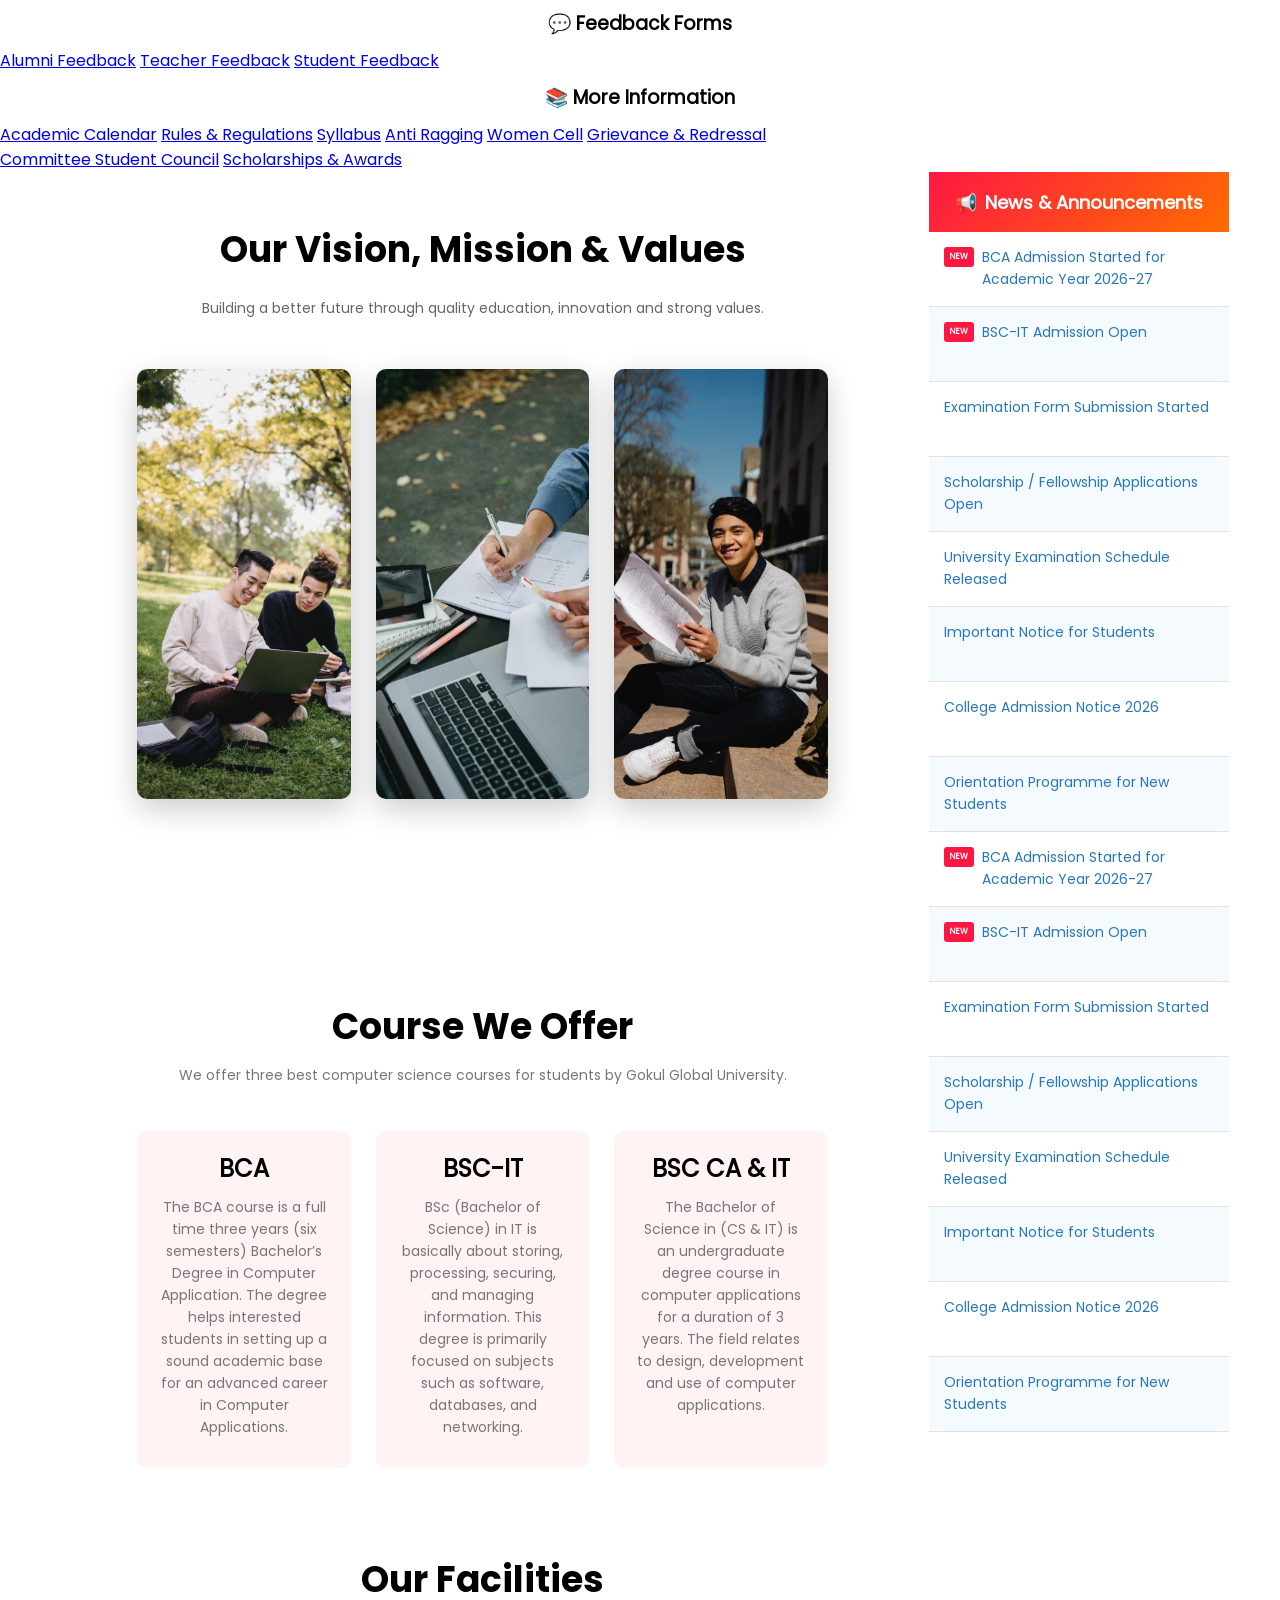
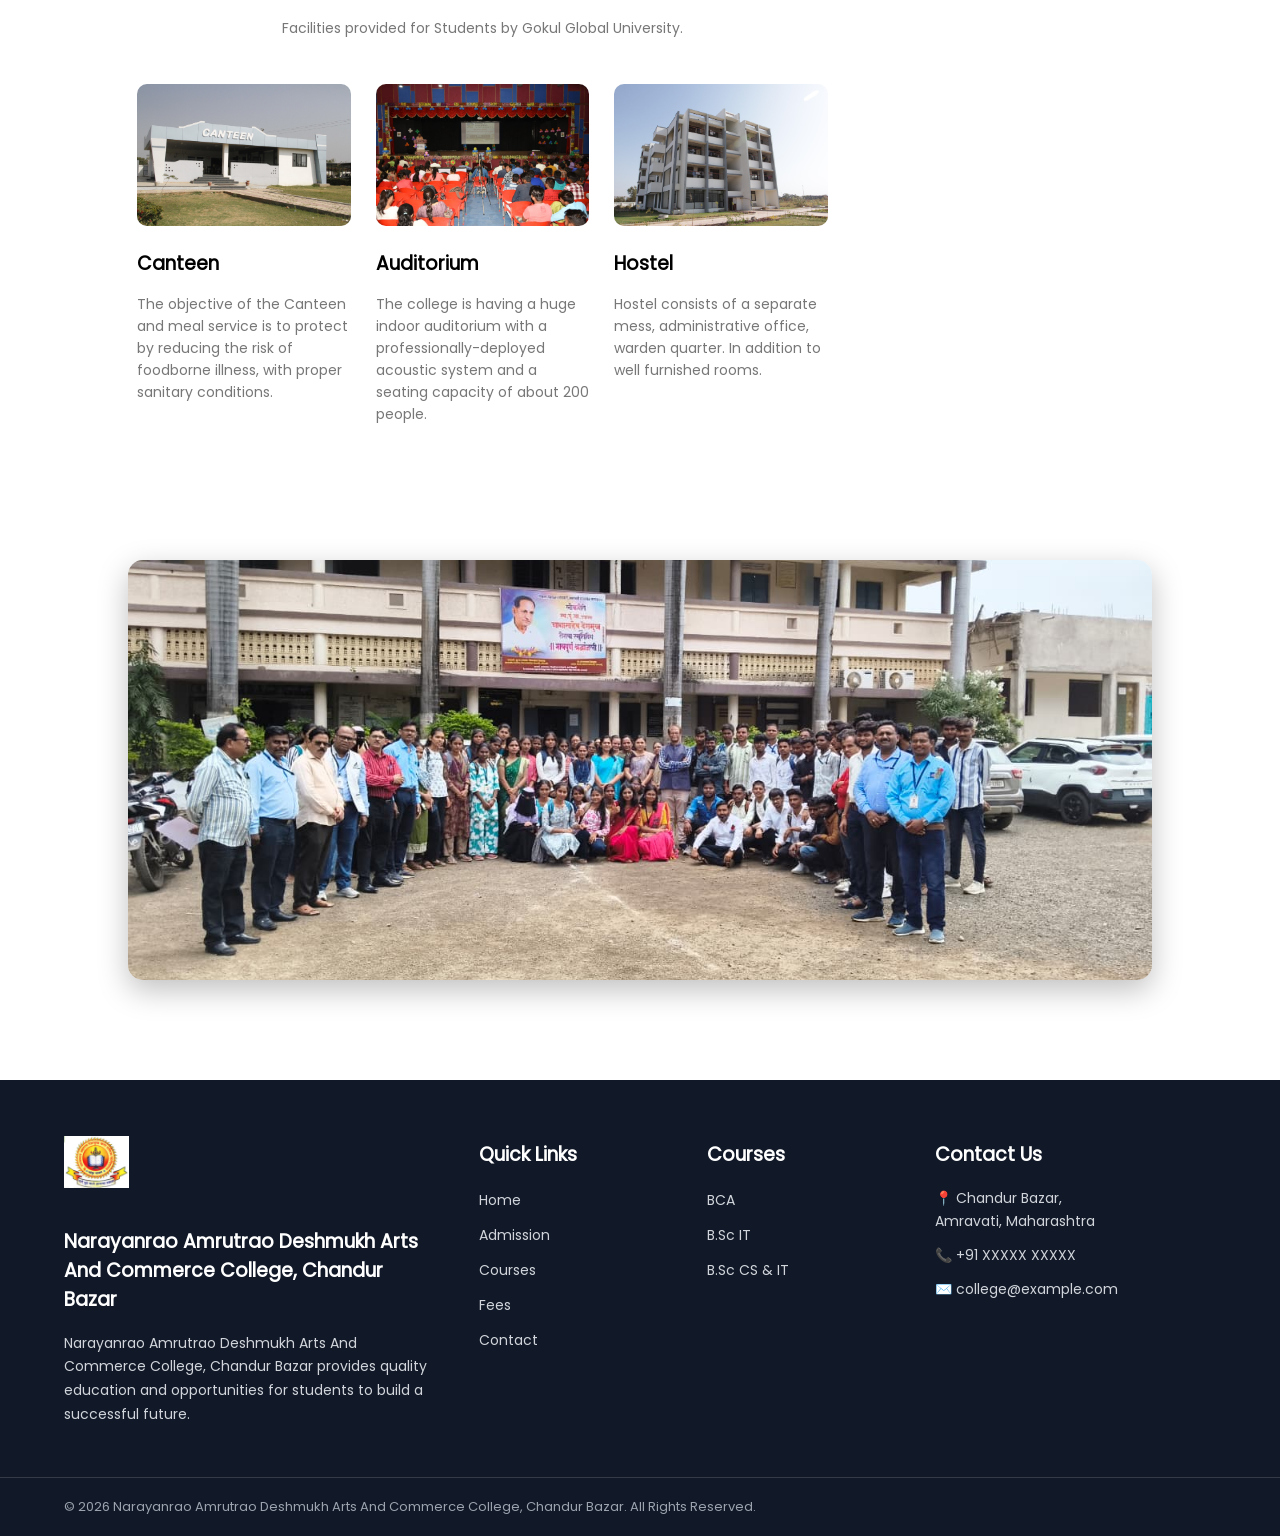
==== commit fd985c6f: "Update index.html" ====
--- a/index.html
+++ b/index.html
@@ -2,7 +2,7 @@
 <html lang="en">
 
 <head>
-<link rel="icon" type="image/png" href="images/favicon.ico">
+
     <meta name="viewport"
         content="width=device-width, initial-scale=1.0, maximum-scale=1.0, user-scalable=0">
 
@@ -102,103 +102,210 @@
 
 
 
+<!-- =========================================
+     THREE COLUMN MAIN AREA
+     LEFT INFORMATION SIDEBAR + EXISTING CONTENT
+========================================= -->
+
+<div class="management">
+
+    <!-- =========================
+         FOUNDER
+    ========================== -->
+
+    <div class="management-card chairman"
+         onclick="openProfile('founder')">
+
+        <div class="photo-border">
+            <img src="image/chairman1.jpeg"
+                 alt="Late Nanasaheb Deshmukh">
+        </div>
+
+        <b>Founder & Source of Inspiration</b>
+
+        <h2>
+            Late Nanasaheb Deshmukh
+        </h2>
+
+        <p>
+            Founder President and Source of Inspiration
+        </p>
+
+        <span class="click-profile">
+            Click to Read More →
+        </span>
+
+    </div>
+
+
+    <!-- =========================
+         PRESIDENT
+    ========================== -->
+
+    <div class="management-card vice-chairman"
+         onclick="openProfile('president')">
+
+        <div class="photo-border">
+            <img src="image/chairman2.jpeg"
+                 alt="Smt. Vasudhatai Deshmukh">
+        </div>
+
+        <b>President</b>
+
+        <h2>
+            Hon. Smt. Vasudhatai Deshmukh
+        </h2>
+
+        <b>
+            Former Finance Minister, Government of Maharashtra
+        </b>
+
+        <p>
+            President
+        </p>
+
+        <span class="click-profile">
+            Click to Read More →
+        </span>
+
+    </div>
+
+
+    <!-- =========================
+         PRINCIPAL
+    ========================== -->
+
+    <div class="management-card principal"
+         onclick="openProfile('principal')">
+
+        <div class="photo-border">
+            <img src="image/principal.jpeg"
+                 alt="Dr. Nilesh R. Thakare">
+        </div>
+
+        <b>Principal</b>
+
+        <h2>
+            Dr. Nilesh R. Thakare
+        </h2>
+
+        <b>
+            MSc, BEd, PhD, LLB
+        </b>
+
+        <span class="click-profile">
+            Click to Read More →
+        </span>
+
+    </div>
+
+</div>
+
+<div class="college-main-layout">
+
+    <!-- =========================================
+         LEFT INFORMATION SIDEBAR
+    ========================================= -->
+
+    <aside class="college-left-sidebar">
+
+         <div class="sidebar-section">
+    <h3><span>🎉</span> Events & Activities</h3>
+    <div class="sidebar-line"></div>
+
+    <a href="nss.html" class="sidebar-link">
+        NSS Activities
+        </a>
+
+        <a href="cultural.html" class="sidebar-link">
+            Cultural Activities
+        </a>
+
+        <a href="sports.html" class="sidebar-link">
+            Sports Activities
+        </a>
+
+        <a href="teachers-day.html" class="sidebar-link">
+            Teacher's Day
+        </a>
+
+        <a href="annual-function.html" class="sidebar-link">
+            Annual Function
+        </a>
+
+        <a href="youth-festival.html" class="sidebar-link">
+            Youth Festival
+        </a>
+    </div>
+
+
+
+
+        <div class="sidebar-section">
+            <h3><span>🎓</span> Admission</h3>
+            <div class="sidebar-line"></div>
+
+            <a href="#" class="sidebar-link">Admission Brochure</a>
+            <a href="#" class="sidebar-link">Admission Form</a>
+            <a href="#" class="sidebar-link">
+                Year wise Student<br>
+                Admission List
+            </a>
+        </div>
+
+        <div class="sidebar-section">
+            <h3><span>💬</span> Feedback Forms</h3>
+            <div class="sidebar-line"></div>
+
+            <a href="#" class="sidebar-link">Alumni Feedback</a>
+            <a href="#" class="sidebar-link">Teacher Feedback</a>
+            <a href="#" class="sidebar-link">Student Feedback</a>
+        </div>
+
+        <div class="sidebar-section">
+            <h3><span>📚</span> More Information</h3>
+            <div class="sidebar-line"></div>
+
+            <a href="#" class="sidebar-link">Academic Calendar</a>
+            <a href="#" class="sidebar-link">Rules &amp; Regulations</a>
+            <a href="#" class="sidebar-link">Syllabus</a>
+            <a href="#" class="sidebar-link">Anti Ragging</a>
+            <a href="#" class="sidebar-link">Women Cell</a>
+            <a href="#" class="sidebar-link">
+                Grievance &amp; Redressal<br>
+                Committee
+            </a>
+            <a href="#" class="sidebar-link">Student Council</a>
+            <a href="#" class="sidebar-link">Scholarships &amp; Awards</a>
+        </div>
+
+    </aside>
+
+    <!-- =========================================
+         CENTER CONTENT
+         Existing website content remains unchanged
+    ========================================= -->
+
+    <div class="college-center-content">
+
 <!-- =================================
      MANAGEMENT SECTION
 ================================= -->
 
-<div class="management">
-
-    <!-- =========================
-         FOUNDER
-    ========================== -->
-
-    <div class="management-card chairman"
-         onclick="openProfile('founder')">
-
-        <div class="photo-border">
-            <img src="image/chairman1.jpeg"
-                 alt="Late Nanasaheb Deshmukh">
-        </div>
-
-        <b>Founder & Source of Inspiration</b>
-
-        <h2>
-            Late Nanasaheb Deshmukh
-        </h2>
-
-        <p>
-            Founder President and Source of Inspiration
-        </p>
-
-        <span class="click-profile">
-            Click to Read More →
-        </span>
-
-    </div>
-
-
-    <!-- =========================
-         PRESIDENT
-    ========================== -->
-
-    <div class="management-card vice-chairman"
-         onclick="openProfile('president')">
-
-        <div class="photo-border">
-            <img src="image/chairman2.jpeg"
-                 alt="Smt. Vasudhatai Deshmukh">
-        </div>
-
-        <b>President</b>
-
-        <h2>
-            Hon. Smt. Vasudhatai Deshmukh
-        </h2>
-
-        <b>
-            Former Finance Minister, Government of Maharashtra
-        </b>
-
-        <p>
-            President
-        </p>
-
-        <span class="click-profile">
-            Click to Read More →
-        </span>
-
-    </div>
-
-
-    <!-- =========================
-         PRINCIPAL
-    ========================== -->
-
-    <div class="management-card principal"
-         onclick="openProfile('principal')">
-
-        <div class="photo-border">
-            <img src="image/principal.jpeg"
-                 alt="Dr. Nilesh R. Thakare">
-        </div>
-
-        <b>Principal</b>
-
-        <h2>
-            Dr. Nilesh R. Thakare
-        </h2>
-
-        <b>
-            MSc, BEd, PhD, LLB
-        </b>
-
-        <span class="click-profile">
-            Click to Read More →
-        </span>
-
-    </div>
-
-</div>
+
+
+
+
+
+
+
+
+
+
+
+
+
+
 
 <!-- =================================
      MAIN CONTENT + NOTICE BOARD
@@ -765,6 +872,12 @@
         <img src="image/slider/3.jpeg" class="ctn-slide" alt="College Photo">
         <img src="image/slider/4.jpeg" class="ctn-slide" alt="College Photo">
         <img src="image/slider/5.jpeg" class="ctn-slide" alt="College Photo">
+        <img src="image/slider/6.jpeg" class="ctn-slide" alt="College Photo">
+        <img src="image/slider/7.jpeg" class="ctn-slide" alt="College Photo">
+        <img src="image/slider/8.jpeg" class="ctn-slide" alt="College Photo">
+        <img src="image/slider/9.jpeg" class="ctn-slide" alt="College Photo">
+        <img src="image/slider/10.jpeg" class="ctn-slide" alt="College Photo">
+        <img src="image/slider/11.jpeg" class="ctn-slide" alt="College Photo">
        
 
     </div>
@@ -777,6 +890,11 @@
 
 </section>
 
+
+
+    </div> <!-- /.college-center-content -->
+
+</div> <!-- /.college-main-layout -->
 
 
 <!-- =========================
@@ -1003,6 +1121,9 @@
 
 
 
+
+
+
 <!-- =================================
      JAVASCRIPT
 ================================= -->
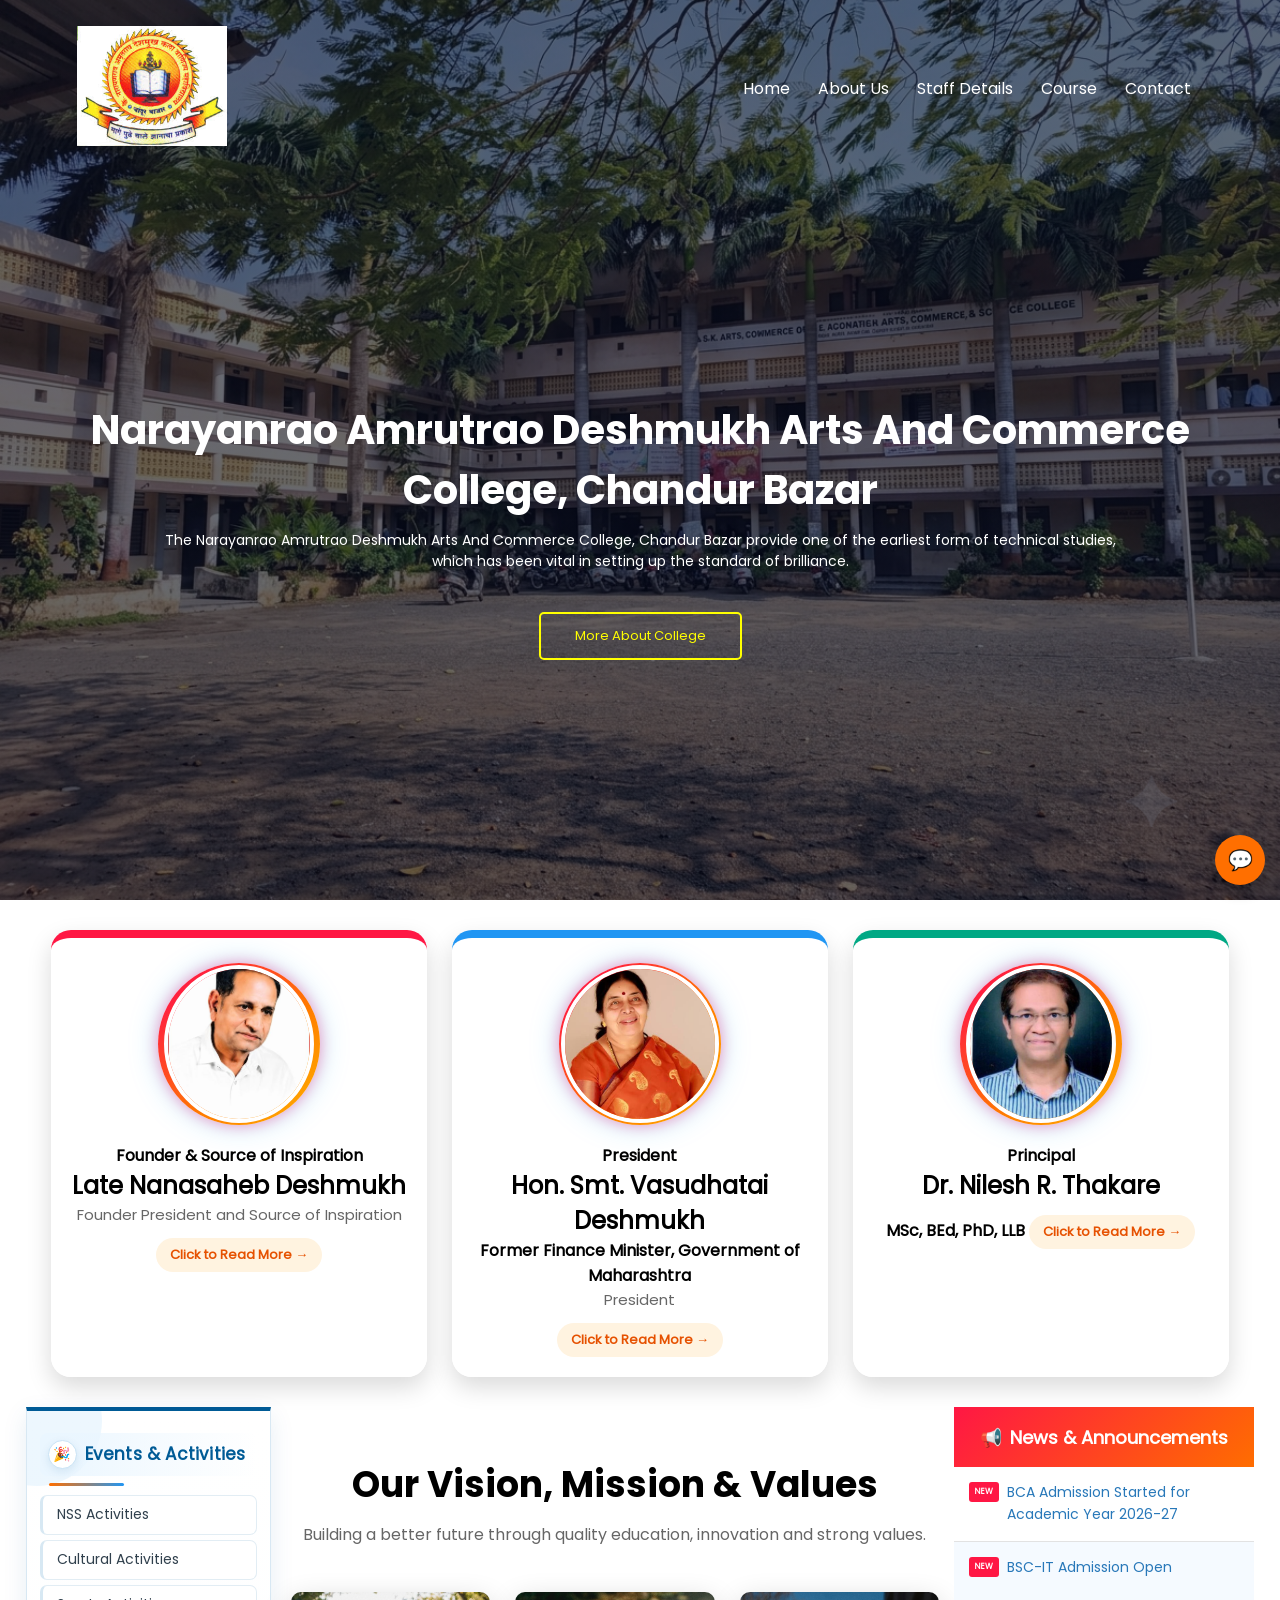
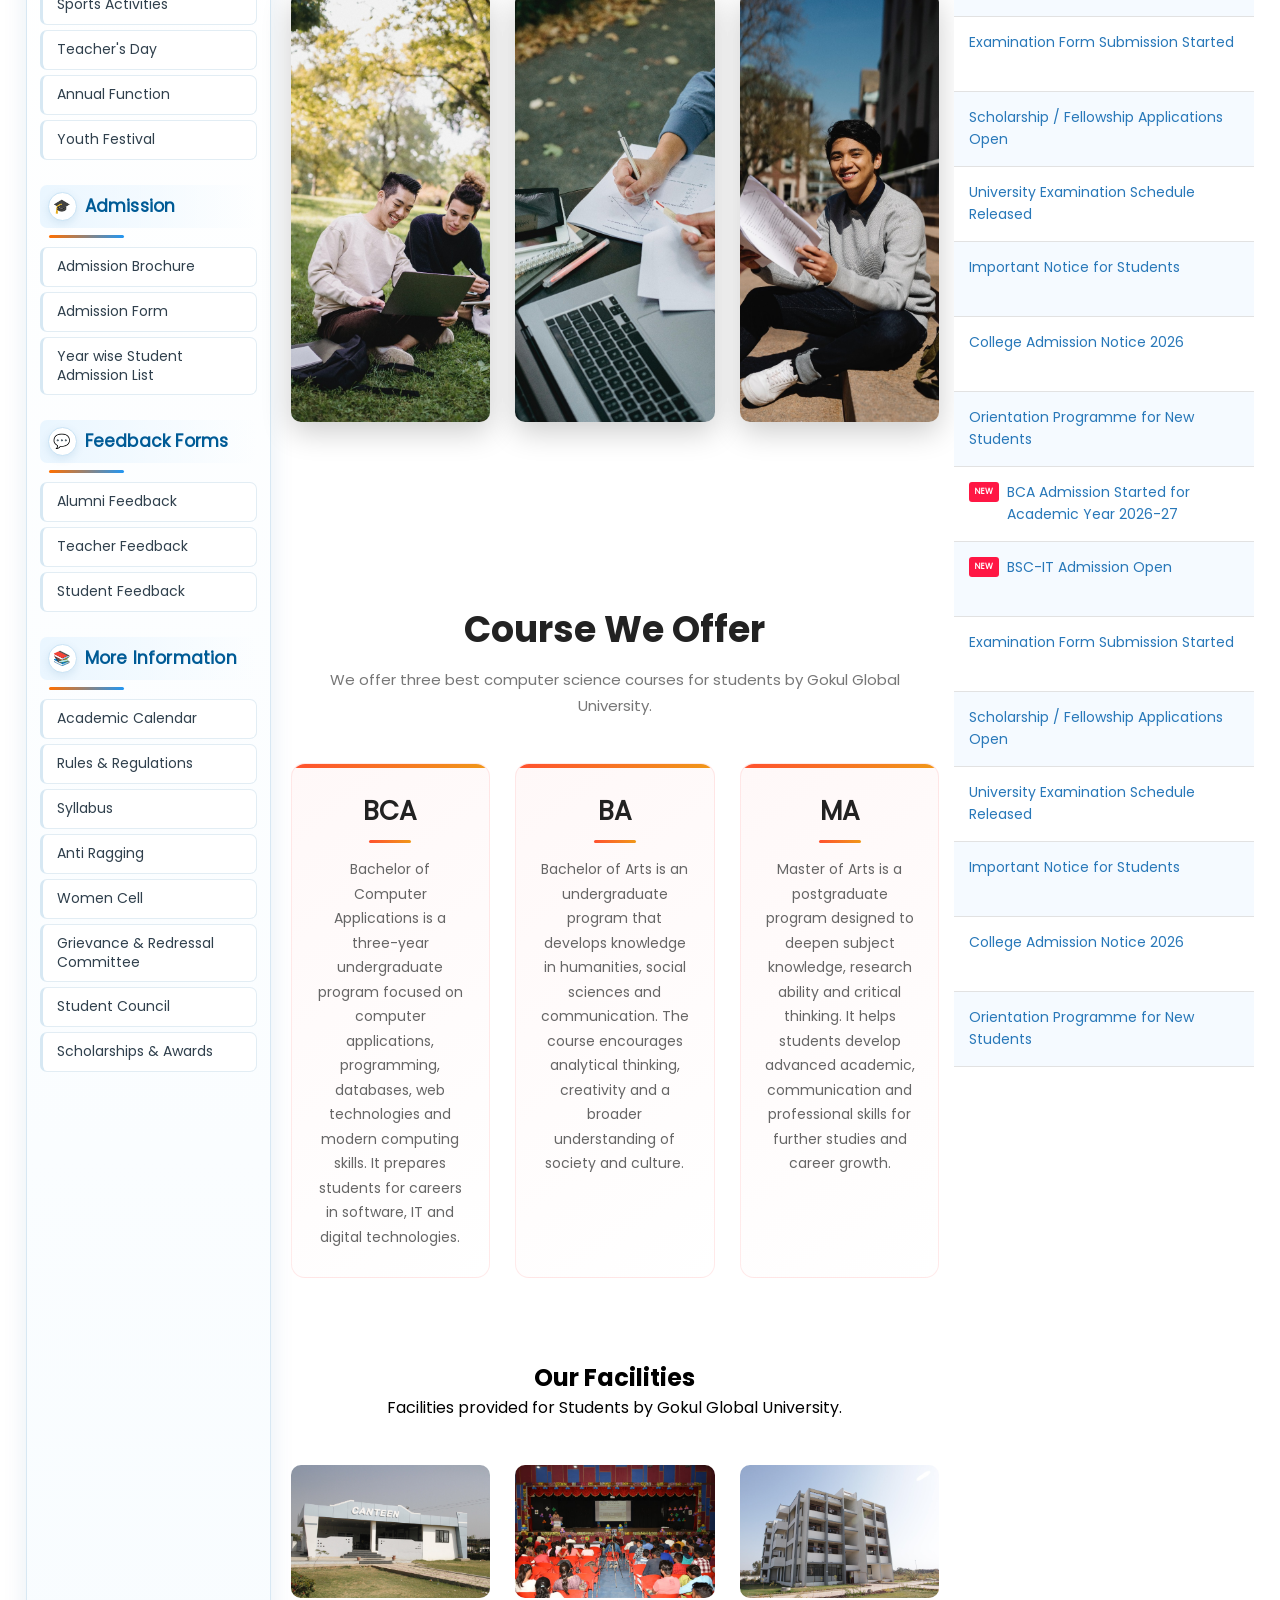
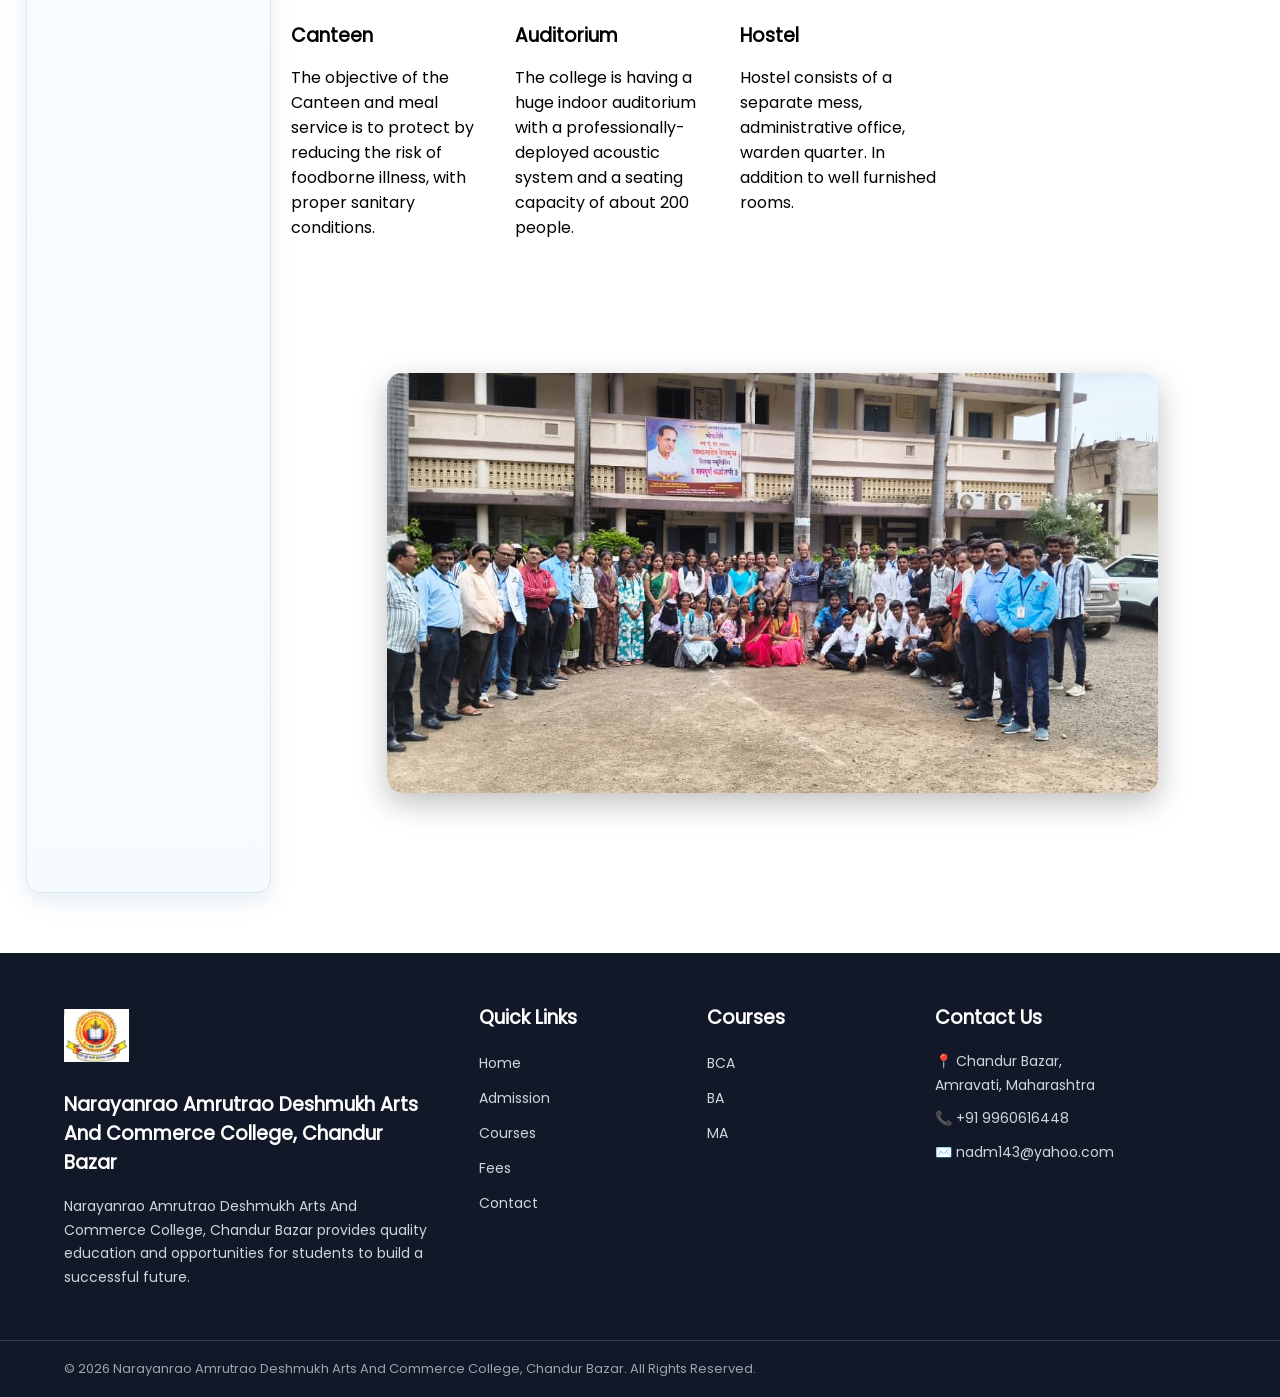
==== commit c92a4429: "Revise course details and contact information Updated course descriptions and links in index.html." ====
--- a/index.html
+++ b/index.html
@@ -450,60 +450,47 @@
 
 
             <div class="row">
-
-
-                <!-- BCA -->
-
-                <div class="course-col">
-
-                    <h2>BCA</h2>
-
-                    <p>
-                        The BCA course is a full time three years
-                        (six semesters) Bachelor’s Degree in
-                        Computer Application. The degree helps
-                        interested students in setting up a sound
-                        academic base for an advanced career in
-                        Computer Applications.
-                    </p>
-
-                </div>
-
-
-
-                <!-- BSC IT -->
-
-                <div class="course-col">
-
-                    <h2>BSC-IT</h2>
-
-                    <p>
-                        BSc (Bachelor of Science) in IT is basically
-                        about storing, processing, securing, and
-                        managing information. This degree is primarily
-                        focused on subjects such as software,
-                        databases, and networking.
-                    </p>
-
-                </div>
-
-
-
-                <!-- BSC CA IT -->
-
-                <div class="course-col">
-
-                    <h2>BSC CA & IT</h2>
-
-                    <p>
-                        The Bachelor of Science in (CS & IT) is an
-                        undergraduate degree course in computer
-                        applications for a duration of 3 years.
-                        The field relates to design, development
-                        and use of computer applications.
-                    </p>
-
-                </div>
+<!-- BCA -->
+<div class="course-col">
+    <h2>BCA</h2>
+
+    <p>
+        Bachelor of Computer Applications is a three-year
+        undergraduate program focused on computer applications,
+        programming, databases, web technologies and modern
+        computing skills. It prepares students for careers in
+        software, IT and digital technologies.
+    </p>
+
+</div>
+
+
+<!-- BA -->
+<div class="course-col">
+    <h2>BA</h2>
+
+    <p>
+        Bachelor of Arts is an undergraduate program that develops
+        knowledge in humanities, social sciences and communication.
+        The course encourages analytical thinking, creativity and
+        a broader understanding of society and culture.
+    </p>
+
+</div>
+
+
+<!-- MA -->
+<div class="course-col">
+    <h2>MA</h2>
+
+    <p>
+        Master of Arts is a postgraduate program designed to deepen
+        subject knowledge, research ability and critical thinking.
+        It helps students develop advanced academic, communication
+        and professional skills for further studies and career growth.
+    </p>
+
+</div>
 
 
             </div>
@@ -952,7 +939,7 @@
                 </li>
 
                 <li>
-                    <a href="Contact_page.html">Contact</a>
+                    <a href="contact.html">Contact</a>
                 </li>
 
             </ul>
@@ -973,12 +960,12 @@
                 </li>
 
                 <li>
-                    <a href="index.html#course_call">B.Sc IT</a>
+                    <a href="index.html#course_call">BA</a>
                 </li>
 
                 <li>
                     <a href="index.html#course_call">
-                        B.Sc CS & IT
+                        MA
                     </a>
                 </li>
 
@@ -999,11 +986,11 @@
             </p>
 
             <p>
-                📞 +91 XXXXX XXXXX
+                📞 +91 9960616448
             </p>
 
             <p>
-                ✉️ college@example.com
+                ✉️ nadm143@yahoo.com
             </p>
 
         </div>
--- a/css/main_style.css
+++ b/css/main_style.css
@@ -562,44 +562,118 @@
 
 /* Course */
 
- .course{
+ 
+.course {
     width: 80%;
     margin: auto;
     text-align: center;
-    padding-top: 100px;
-}
-h1{
+    padding-top: 80px;
+}
+
+.course h1 {
     font-size: 36px;
-    font-weight: 300;
-}
-p{
-    color:#777;
-    font-size: 14px;
-    font-weight: 300;
-    line-height: 22px;
-    padding: 10px;
-}
-.row{
-    margin-top: 5%;
+    font-weight: 600;
+    margin-bottom: 10px;
+    color: #222;
+}
+
+.course > p {
+    color: #777;
+    font-size: 15px;
+    line-height: 1.7;
+    padding: 0 10px;
+    max-width: 750px;
+    margin: auto;
+}
+
+.row {
+    margin-top: 45px;
     display: flex;
     justify-content: space-between;
-}
-.course-col{
+    gap: 25px;
+}
+
+.course-col {
     flex-basis: 31%;
-    background: #fff3f3;
+    background: linear-gradient(145deg, #fff8f8, #ffffff);
+    border-radius: 14px;
+    margin-bottom: 5%;
+    padding: 28px 22px;
+    box-sizing: border-box;
+    border: 1px solid rgba(255, 120, 120, 0.15);
+    position: relative;
+    overflow: hidden;
+    transition: all 0.35s ease;
+}
+
+/* Top decorative line */
+.course-col::before {
+    content: "";
+    position: absolute;
+    top: 0;
+    left: 0;
+    width: 100%;
+    height: 4px;
+    background: linear-gradient(90deg, #ff512f, #f09819);
+}
+
+/* Course heading */
+.course-col h2 {
+    font-size: 26px;
+    font-weight: 700;
+    color: #222;
+    margin-bottom: 14px;
+    position: relative;
+}
+
+/* Small line under heading */
+.course-col h2::after {
+    content: "";
+    display: block;
+    width: 42px;
+    height: 3px;
+    margin: 9px auto 0;
     border-radius: 10px;
-    margin-bottom:5%;
-    padding: 20px 12px;
-    box-sizing: border-box;
-    transition: 0.5s;
-}
-h3{
-    text-align: center;
-    font-weight: 600;
-    margin: 10px 0px;
-}
-.course-col:hover{
-    box-shadow: 10px 10px 24px 0px rgba(0,0,0,0.4);
+    background: linear-gradient(90deg, #ff512f, #f09819);
+}
+
+/* Course description */
+.course-col p {
+    color: #666;
+    font-size: 14px;
+    line-height: 1.75;
+    padding: 0;
+    margin: 0;
+}
+
+/* Hover */
+.course-col:hover {
+    transform: translateY(-8px);
+    box-shadow: 0 15px 30px rgba(0, 0, 0, 0.12);
+    border-color: rgba(255, 120, 120, 0.35);
+}
+
+/* Mobile */
+@media (max-width: 768px) {
+
+    .course {
+        width: 90%;
+        padding-top: 60px;
+    }
+
+    .course h1 {
+        font-size: 30px;
+    }
+
+    .row {
+        flex-direction: column;
+        gap: 10px;
+    }
+
+    .course-col {
+        flex-basis: 100%;
+        padding: 25px 20px;
+    }
 }
 
 
@@ -1808,3 +1882,221 @@
 
 }
 
+
+
+
+
+
+
+
+/* =========================================================
+   COLLEGE MAIN LAYOUT
+   Starts AFTER the Management section
+   LEFT INFORMATION SIDEBAR | EXISTING CONTENT + NEWS
+   ========================================================= */
+
+.college-main-layout {
+    width: 96%;
+    max-width: 1600px;
+    margin: 0 auto 30px;
+    display: grid;
+    grid-template-columns: 245px minmax(0, 1fr);
+    gap: 20px;
+    align-items: stretch;
+    box-sizing: border-box;
+}
+
+.college-left-sidebar {
+    width: 245px;
+    padding: 22px 13px 28px;
+    box-sizing: border-box;
+    align-self: stretch;
+    background: linear-gradient(180deg, #ffffff 0%, #f5fbff 100%);
+    border: 1px solid #d8e8f3;
+    border-top: 4px solid #005b96;
+    border-radius: 0 0 14px 14px;
+    box-shadow: 0 8px 24px rgba(0, 91, 150, 0.10);
+    position: relative;
+    overflow: hidden;
+}
+
+.college-left-sidebar::before {
+    content: "";
+    position: absolute;
+    top: -55px;
+    left: -55px;
+    width: 130px;
+    height: 130px;
+    border-radius: 50%;
+    background: rgba(33, 150, 243, 0.08);
+    pointer-events: none;
+}
+
+.sidebar-section {
+    position: relative;
+    margin-bottom: 25px;
+}
+
+.sidebar-section:last-child {
+    margin-bottom: 0;
+}
+
+.sidebar-section h3 {
+    display: flex;
+    align-items: center;
+    gap: 8px;
+    margin: 0;
+    padding: 7px 8px;
+    color: #005b96;
+    font-size: 17px;
+    font-weight: 700;
+    line-height: 1.3;
+    letter-spacing: .2px;
+    background: linear-gradient(90deg, #eaf6ff, transparent);
+    border-radius: 7px;
+}
+
+.sidebar-section h3 span {
+    width: 27px;
+    height: 27px;
+    display: inline-flex;
+    align-items: center;
+    justify-content: center;
+    flex-shrink: 0;
+    font-size: 14px;
+    background: #ffffff;
+    border: 1px solid #c9e3f5;
+    border-radius: 50%;
+    box-shadow: 0 3px 8px rgba(0, 91, 150, 0.10);
+}
+
+.sidebar-line {
+    width: 75px;
+    height: 3px;
+    margin: 7px 0 9px 9px;
+    border-radius: 10px;
+    background: linear-gradient(90deg, #ff6f00, #2196f3);
+}
+
+.sidebar-link {
+    display: block;
+    width: 100%;
+    min-height: 40px;
+    padding: 9px 11px 9px 14px;
+    margin: 5px 0;
+    box-sizing: border-box;
+    position: relative;
+    color: #30404d;
+    background: #ffffff;
+    border: 1px solid #e2edf4;
+    border-left: 3px solid #d7e8f3;
+    border-radius: 7px;
+    font-size: 14px;
+    font-weight: 500;
+    line-height: 1.35;
+    text-decoration: none;
+    transition: all .22s ease;
+}
+
+.sidebar-link::before {
+    content: "›";
+    position: absolute;
+    left: 7px;
+    top: 50%;
+    transform: translateY(-50%);
+    color: #2196f3;
+    font-size: 18px;
+    font-weight: 700;
+    opacity: 0;
+    transition: .22s ease;
+}
+
+.sidebar-link:hover {
+    color: #005b96;
+    background: linear-gradient(90deg, #eaf6ff, #ffffff);
+    border-left-color: #ff6f00;
+    box-shadow: 0 5px 12px rgba(0, 91, 150, 0.10);
+    transform: translateX(3px);
+    padding-left: 19px;
+}
+
+.sidebar-link:hover::before {
+    opacity: 1;
+}
+
+.college-center-content {
+    min-width: 0;
+    width: 100%;
+}
+
+.main-left-content {
+    min-width: 0;
+}
+
+.main-left-content .campus,
+.main-left-content .course,
+.main-left-content .facilities {
+    width: 100%;
+}
+
+.content-with-notice {
+    width: 100%;
+    box-sizing: border-box;
+}
+
+@media (max-width: 1100px) {
+    .college-main-layout {
+        width: 94%;
+        grid-template-columns: 215px minmax(0, 1fr);
+        gap: 15px;
+    }
+
+    .college-left-sidebar {
+        width: 215px;
+        padding-left: 10px;
+        padding-right: 10px;
+    }
+
+    .sidebar-section h3 {
+        font-size: 16px;
+    }
+
+    .sidebar-link {
+        font-size: 13px;
+    }
+}
+
+@media (max-width: 800px) {
+    .college-main-layout {
+        width: 100%;
+        display: block;
+        margin: 0 0 25px;
+    }
+
+    .college-left-sidebar {
+        display: block;
+        width: 94%;
+        margin: 18px auto 20px;
+        border-radius: 12px;
+    }
+
+    .college-center-content {
+        width: 100%;
+    }
+}
+
+@media (max-width: 450px) {
+    .college-left-sidebar {
+        width: 92%;
+        padding: 18px 10px 22px;
+    }
+
+    .sidebar-section h3 {
+        font-size: 15px;
+    }
+
+    .sidebar-link {
+        font-size: 13px;
+        min-height: 38px;
+    }
+}
